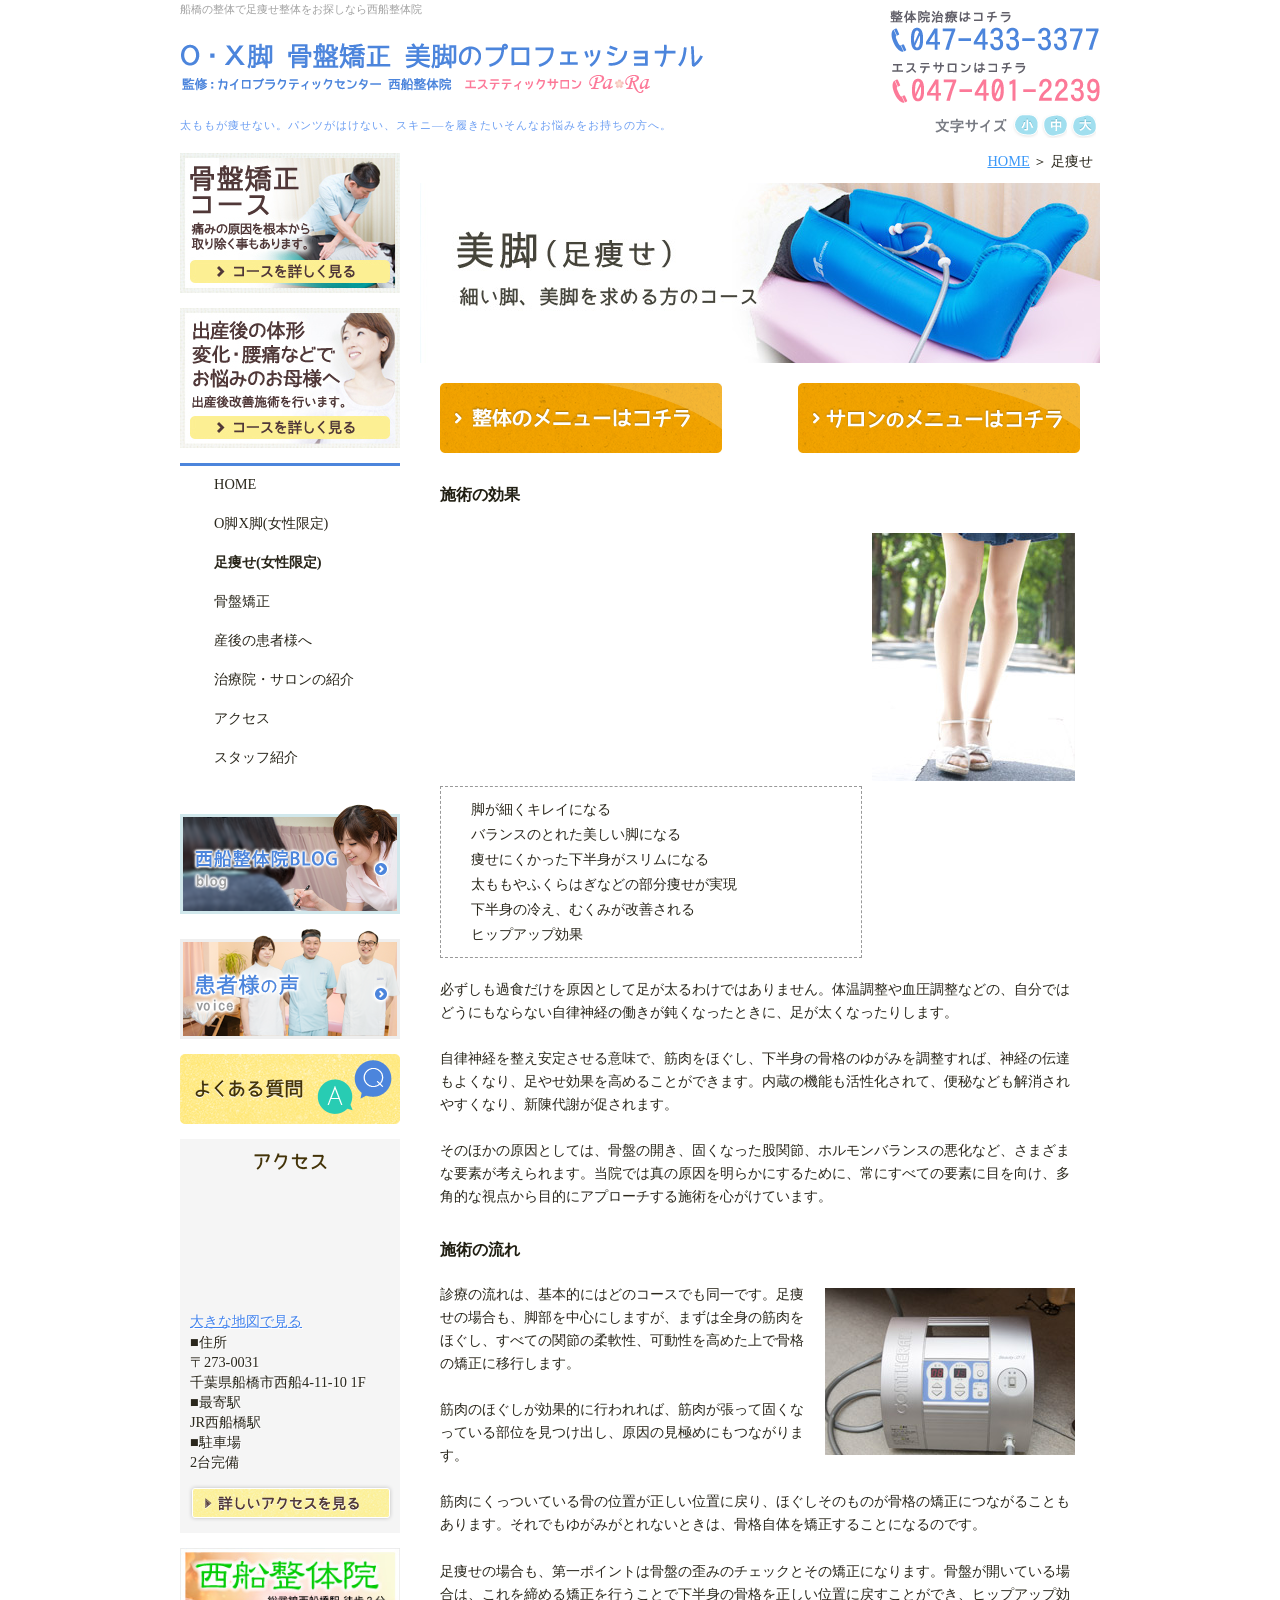
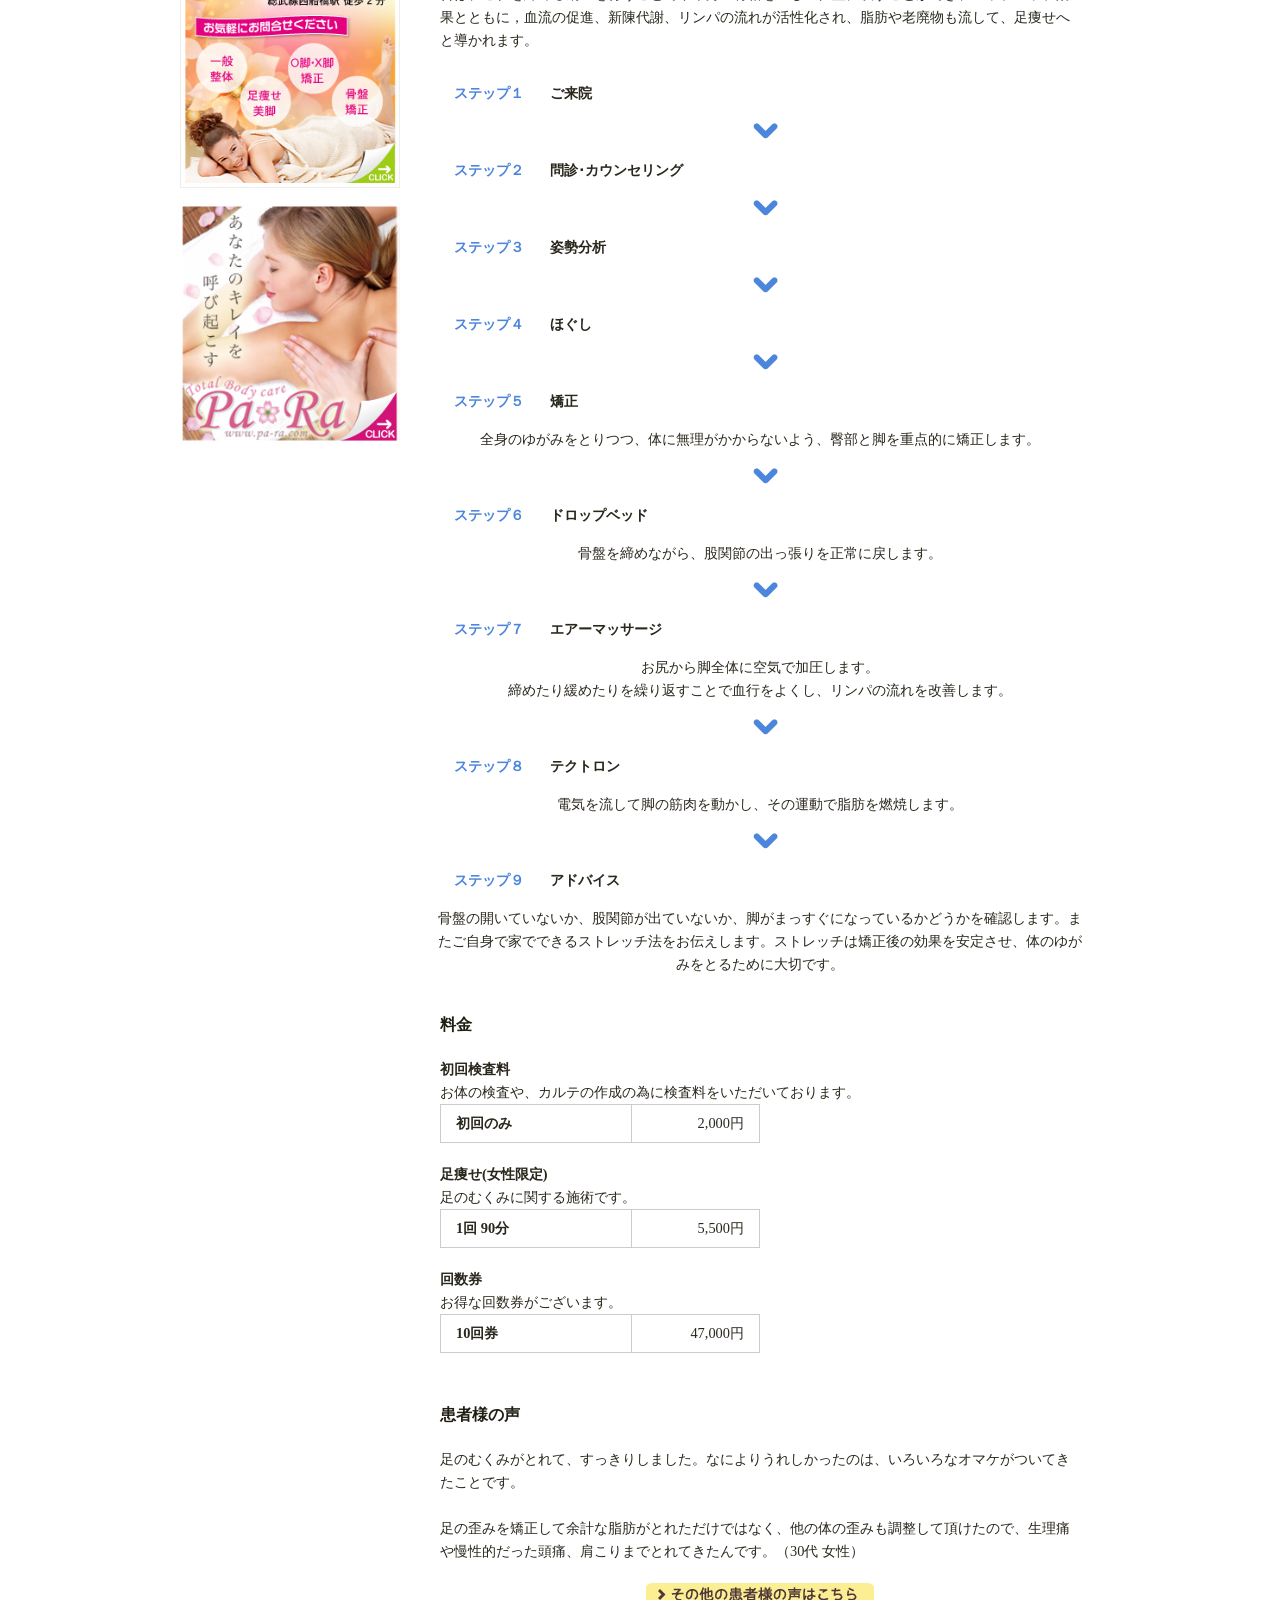
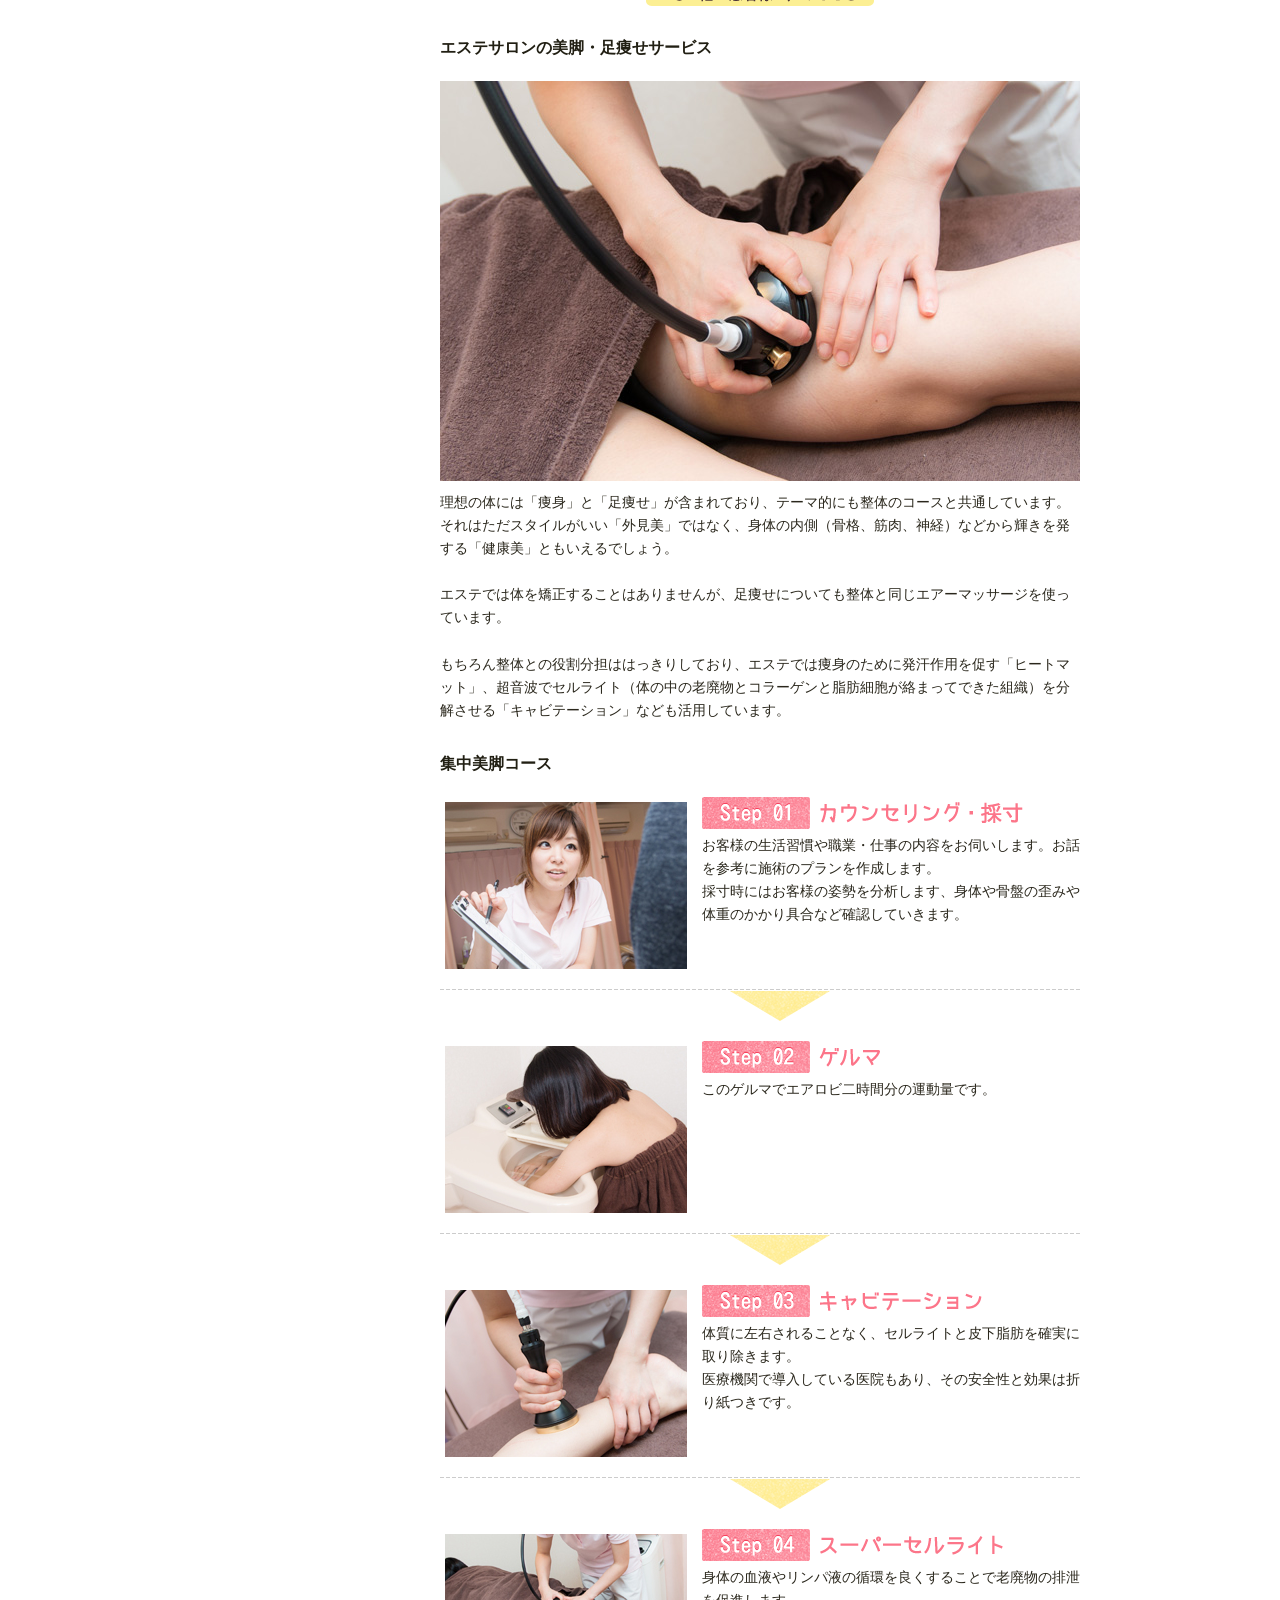
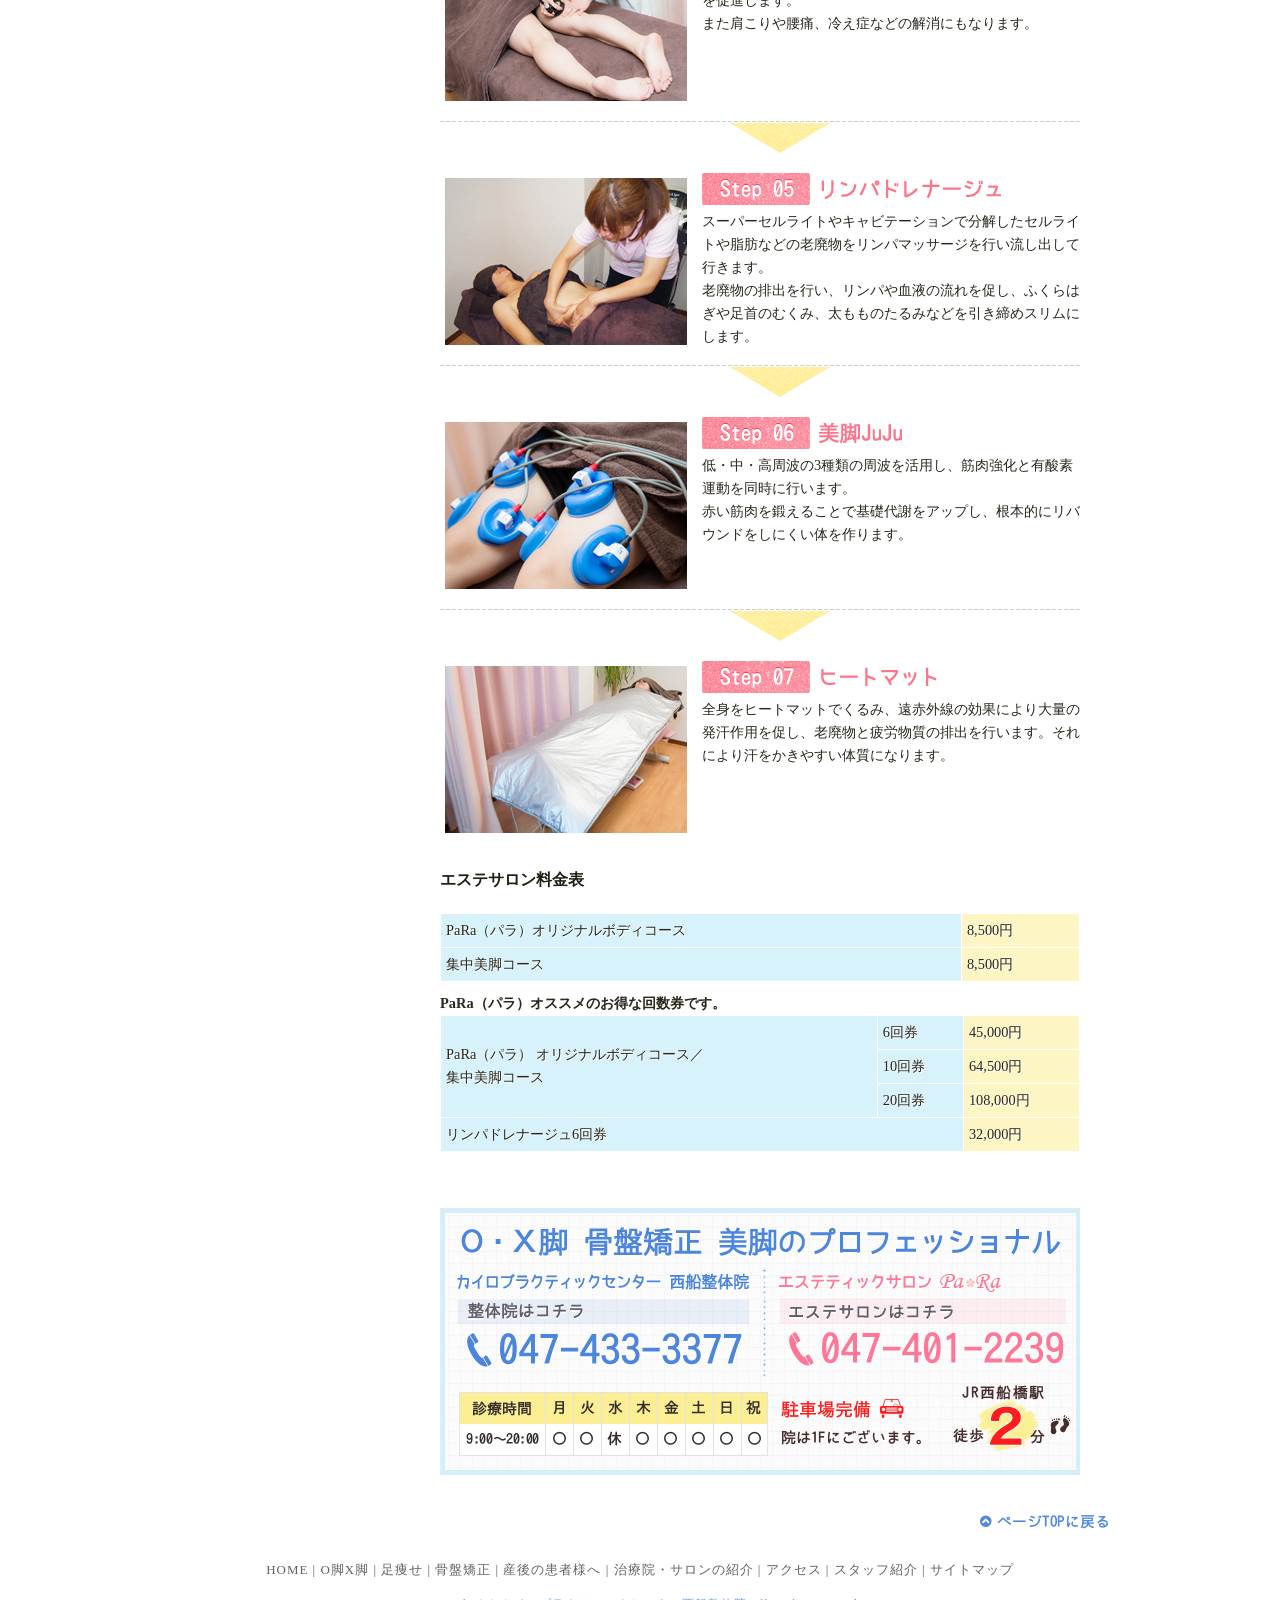
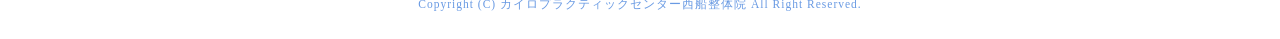
==== index.html @ d1b4aef0 "Save images and assets to GitHub" ====
<!DOCTYPE html
	PUBLIC "-//W3C//DTD XHTML 1.0 Transitional//EN" "http://www.w3.org/TR/xhtml1/DTD/xhtml1-transitional.dtd">
<html xmlns="http://www.w3.org/1999/xhtml" lang="ja" xml:lang="ja">

<head>
	<meta http-equiv="Content-Type" content="text/html; charset=UTF-8" />
	<title>整体でのダイエット！足が太い、ダイエットしても中々痩せない！そんなお客様は西船整体院</title>
	<meta name="description"
		content="船橋の整体で足痩せダイエットをお探しならカイロプラクティックセンター西船整体院。リピーター率90%の足痩せ効果を実感して下さい。治療院へはJR西船橋駅より徒歩3分。駐車場も完備しています。" />
	<meta name="keywords" content="整体,ダイエット,脚,痩せ,船橋,西船橋,整体,カイロ" />
	<meta name="Generator" content="JustSystems Homepage Builder Version 19.0.1.0 for Windows" />

	<meta http-equiv="Content-Script-Type" content="text/javascript" />
	<meta http-equiv="Content-Style-Type" content="text/css" />
	<meta http-equiv="Pragma" content="no-cache" />
	<meta http-equiv="Cache-Control" content="no-cache" />
	<meta http-equiv="Expires" content="Thu, 01 Dec 1994 16:00:00 GMT" />
	<link rel="stylesheet" href="css/import.css" type="text/css" />
	<link rel="stylesheet" type="text/css" href="css/printImport.css" media="print" />
	<link rel="stylesheet" type="text/css" href="css/jquery.lightbox-0.5.css" />
	<link rel="canonical" href="http://www.nishifuna-seitai.jp/ashiyase/" />
	<script type="text/javascript" src="js/smartRollover.js"></script>
	<script type="text/javascript" src="js/jquery-1.3.1.min.js"></script>
	<script type="text/javascript" src="js/menu.js"></script>

	<script type="text/javascript" src="js/contents.js"></script>




	<script type="text/javascript" src="js/jquery.cookie.js"></script>
	<script type="text/javascript" src="js/fontSizeChange.js"></script>




	<!--[if IE 6]>
	<script src="js/DD_belatedPNG_0.0.8a-min.js"></script>
	<script>
		DD_belatedPNG.fix('*');
	</script>
	<![endif]-->
	<script type="text/javascript" src="js/jquery.lightbox-0.5.min.js"></script>




	<link rel="alternate" type="application/atom+xml" title="Atom" href="atom.xml" />
	<link rel="alternate" type="application/rss+xml" title="RSS 2.0" href="index.xml" />
	<link rel="alternate" type="application/rss+xml" title="sitemap" href="sitemap.xml" />




	<link rel="alternate" type="application/atom+xml" title="" href="blog/atom.xml" />
	<link rel="alternate" type="application/rss+xml" title="" href="blog/index.xml" />
	<link rel="alternate" type="application/rss+xml" title="" href="blog/sitemap.xml" />


	<script>
		(function (i, s, o, g, r, a, m) {
			i['GoogleAnalyticsObject'] = r; i[r] = i[r] || function () {
				(i[r].q = i[r].q || []).push(arguments)
			}, i[r].l = 1 * new Date(); a = s.createElement(o),
				m = s.getElementsByTagName(o)[0]; a.async = 1; a.src = g; m.parentNode.insertBefore(a, m)
		})(window, document, 'script', 'https://www.google-analytics.com/analytics.js', 'ga');

		ga('create', 'UA-38345306-3', 'auto');
		ga('send', 'pageview');

	</script>

</head>


<body class="navType01 navTypeLeft underLayerPage">




	<div id="bodyBg">
		<div id="wrapper">


			<!-- START header -->
			<div id="header" class="clearfix">
				<!-- START headerInner -->
				<div id="headerInner" class="clearfix">

					<div class="clearfix">
						<h1>船橋の整体で足痩せ整体をお探しなら西船整体院</h1>
					</div>
					<!-- START headerLeft -->
					<div id="headerLeft">
						<div id="logo"><a href="http://www.nishifuna-seitai.jp" class="logo"><img
									src="images_mt/logo.png"
									alt="船橋市の西船橋駅近くにある整体院" /></a></div>
						<h2>太ももが痩せない。パンツがはけない、スキニ―を履きたいそんなお悩みをお持ちの方へ。</h2>
					</div>
					<!-- END headerLeft -->
					<!-- START headerRight -->
					<div id="headerRight">

						<div id="telNumberWrap" class="clearfix">
							<div id="telNumber"><img src="images_mt/tel.png"
									alt="047-433-3377" /></div>
						</div>

						<div id="headerRightUnder" class="clearfix">

							<div id="fontSizeChange" class="clearfix">
								<span><img src="style/00/images/fontsize.png" alt="文字サイズ" /></span>
								<a id="small" href="javascript:void(0);"><img
										src="style/00/images/fontsize_btn_s_mouseout.png" alt="小" /></a>
								<a id="middle" href="javascript:void(0);"><img
										src="style/00/images/fontsize_btn_m_mouseout.png" alt="中" /></a>
								<a id="large" href="javascript:void(0);"><img
										src="style/00/images/fontsize_btn_l_mouseout.png" alt="大" /></a>
							</div>


						</div>
					</div>
					<!-- END headerRight -->

				</div>
				<!-- END headerInner -->

				<div id="headerBottom"></div>

			</div>
			<!-- END header -->














			<div id="content" class="clearfix">

				<div id="main">
					<div id="mainInner">


						<div id="bread" class="clearfix">
							<div id="breadInner">
								<a href="http://www.nishifuna-seitai.jp/">HOME</a>&nbsp;＞&nbsp;足痩せ
							</div>
						</div>








						<div id="contentsBoxWrap">
							<div class="contentsBox sort">
								<div class="contentsBoxBody clearfix">



									<div class="contentLayoutArea clearfix">


										<div class="mb20">
											<h3><span><img
														src="images_mt/ashiyase_topimg.jpg"
														alt="足痩せ" title="" /></span></h3>
										</div>



										<div>
											<div class="w640">
												<p><span><a href="#kouka"><img class="fl"
																src="images_mt/pagebanner_01_off.gif"
																alt="整体のメニュー はコチラ" title="" /></a></span></p>
												<p><span><a href="#salon"><img class="fr"
																src="images_mt/pagebanner_02_off.gif"
																alt="サロンのメニューはコチラ" title="" /></a></span></p>
											</div>
											<div class="cb"> </div>
										</div>



										<div id="kouka">
											<h4 class="subtitle"><span>施術の効果</span></h4>

											<div class="w640">
												<span><img class="fr ml10 frm"
														src="images_mt/ashiyase_photo01.jpg"
														alt="施術の効果" title="" /></span>
												<div class="listwp" style="width:400px;">
													<ul class="list_style01">
														<li><span>脚が細くキレイになる<br /></span></li>
														<li><span>バランスのとれた美しい脚になる<br /></span></li>
														<li><span>痩せにくかった下半身がスリムになる<br /></span></li>
														<li><span>太ももやふくらはぎなどの部分痩せが実現<br /></span></li>
														<li><span>下半身の冷え、むくみが改善される<br /></span></li>
														<li><span>ヒップアップ効果</span></li>
													</ul>
												</div>

												<p class="mt20">
													<span>必ずしも過食だけを原因として足が太るわけではありません。体温調整や血圧調整などの、自分ではどうにもならない自律神経の働きが鈍くなったときに、足が太くなったりします。<br /><br />自律神経を整え安定させる意味で、筋肉をほぐし、下半身の骨格のゆがみを調整すれば、神経の伝達もよくなり、足やせ効果を高めることができます。内蔵の機能も活性化されて、便秘なども解消されやすくなり、新陳代謝が促されます。<br /><br />そのほかの原因としては、骨盤の開き、固くなった股関節、ホルモンバランスの悪化など、さまざまな要素が考えられます。当院では真の原因を明らかにするために、常にすべての要素に目を向け、多角的な視点から目的にアプローチする施術を心がけています。</span>
												</p>
											</div>

										</div>



										<div>
											<h4 class="subtitle"><span>施術の流れ</span></h4>

											<div class="w640">
												<span><img class="fr ml10 frm"
														src="images_mt/ashiyase_photo02.jpg"
														alt="施術の流れ" title="" /></span>
												<span>診療の流れは、基本的にはどのコースでも同一です。足痩せの場合も、脚部を中心にしますが、まずは全身の筋肉をほぐし、すべての関節の柔軟性、可動性を高めた上で骨格の矯正に移行します。<br /><br />筋肉のほぐしが効果的に行われれば、筋肉が張って固くなっている部位を見つけ出し、原因の見極めにもつながります。<br /><br />筋肉にくっついている骨の位置が正しい位置に戻り、ほぐしそのものが骨格の矯正につながることもあります。それでもゆがみがとれないときは、骨格自体を矯正することになるのです。<br /><br />足痩せの場合も、第一ポイントは骨盤の歪みのチェックとその矯正になります。骨盤が開いている場合は、これを締める矯正を行うことで下半身の骨格を正しい位置に戻すことができ、ヒップアップ効果とともに，血流の促進、新陳代謝、リンパの流れが活性化され、脂肪や老廃物も流して、足痩せへと導かれます。</span>
											</div>

											<div class="ml10 mb20">
												<div class="step_title">
													<p class="step"><span>ステップ１</span></p>
													<p class="text"><span>ご来院</span></p>
												</div>

												<p class="tac mt10 mb10"><span><img
															src="images_mt/step_arrow.gif"
															alt="" title="" /></span></p>

												<div class="step_title">
													<p class="step"><span>ステップ２</span></p>
													<p class="text"><span>問診･カウンセリング</span></p>
												</div>

												<p class="tac mt10 mb10"><span><img
															src="images_mt/step_arrow.gif"
															alt="" title="" /></span></p>

												<div class="step_title">
													<p class="step"><span>ステップ３</span></p>
													<p class="text"><span>姿勢分析</span></p>
												</div>

												<p class="tac mt10 mb10"><span><img
															src="images_mt/step_arrow.gif"
															alt="" title="" /></span></p>

												<div class="step_title">
													<p class="step"><span>ステップ４</span></p>
													<p class="text"><span>ほぐし</span></p>
												</div>

												<p class="tac mt10 mb10"><span><img
															src="images_mt/step_arrow.gif"
															alt="" title="" /></span></p>

												<div class="step_title">
													<p class="step"><span>ステップ５</span></p>
													<p class="text"><span>矯正</span></p>
												</div>
												<div class="step_text">
													<p><span>全身のゆがみをとりつつ、体に無理がかからないよう、臀部と脚を重点的に矯正します。</span></p>
												</div>

												<p class="tac mt10 mb10"><span><img
															src="images_mt/step_arrow.gif"
															alt="" title="" /></span></p>

												<div class="step_title">
													<p class="step"><span>ステップ６</span></p>
													<p class="text"><span>ドロップベッド</span></p>
												</div>
												<div class="step_text">
													<p><span>骨盤を締めながら、股関節の出っ張りを正常に戻します。</span></p>
												</div>

												<p class="tac mt10 mb10"><span><img
															src="images_mt/step_arrow.gif"
															alt="" title="" /></span></p>

												<div class="step_title">
													<p class="step"><span>ステップ７</span></p>
													<p class="text"><span>エアーマッサージ</span></p>
												</div>
												<div class="step_text">
													<p><span>お尻から脚全体に空気で加圧します。<br />締めたり緩めたりを繰り返すことで血行をよくし、リンパの流れを改善します。</span>
													</p>
												</div>

												<p class="tac mt10 mb10"><span><img
															src="images_mt/step_arrow.gif"
															alt="" title="" /></span></p>

												<div class="step_title">
													<p class="step"><span>ステップ８</span></p>
													<p class="text"><span>テクトロン</span></p>
												</div>
												<div class="step_text">
													<p><span>電気を流して脚の筋肉を動かし、その運動で脂肪を燃焼します。</span></p>
												</div>

												<p class="tac mt10 mb10"><span><img
															src="images_mt/step_arrow.gif"
															alt="" title="" /></span></p>

												<div class="step_title">
													<p class="step"><span>ステップ９</span></p>
													<p class="text"><span>アドバイス</span></p>
												</div>
												<div class="step_text">
													<p><span>骨盤の開いていないか、股関節が出ていないか、脚がまっすぐになっているかどうかを確認します。またご自身で家でできるストレッチ法をお伝えします。ストレッチは矯正後の効果を安定させ、体のゆがみをとるために大切です。</span>
													</p>
												</div>

											</div>
										</div>



										<div>
											<h4 class="subtitle"><span>料金</span></h4>

											<div class="w640">
												<span><strong>初回検査料</strong><br />お体の検査や、カルテの作成の為に検査料をいただいております。</span>
												<table class="type01 mb20" width="50%">
													<tr>
														<th width="60%"><span>初回のみ</span></th>
														<td align="right"><span>2,000円</span></td>
													</tr>
												</table>

												<span><strong>足痩せ(女性限定)</strong><br />足のむくみに関する施術です。</span>
												<table class="type01 mb20" width="50%">
													<tr>
														<th width="60%"><span>1回 90分</span></th>
														<td align="right"><span>5,500円</span></td>
													</tr>
												</table>

												<span><strong>回数券</strong><br />
													お得な回数券がございます。</span>
												<table class="type01 mb20" width="50%">
													<tr>
														<th width="60%"><span>10回券</span></th>
														<td align="right"><span>47,000円</span></td>
													</tr>
												</table>
											</div>

										</div>



										<div>
											<h4 class="subtitle"><span>患者様の声</span></h4>

											<div class="w640">
												<p class="mb20">
													<span>足のむくみがとれて、すっきりしました。なによりうれしかったのは、いろいろなオマケがついてきたことです。<br /><br />足の歪みを矯正して余計な脂肪がとれただけではなく、他の体の歪みも調整して頂けたので、生理痛や慢性的だった頭痛、肩こりまでとれてきたんです。（30代
														女性）</span>
												</p>
												<p class="tac"><span><a href="/nblog/?cat=3"><img
																src="images_mt/btn_voice_mouseout.gif"
																alt="他の患者様の感想を見る" title="" /></a></span></p>
											</div>

										</div>



										<div id="salon">
											<h4 class="subtitle"><span>エステサロンの美脚・足痩せサービス</span></h4>

											<div class="w640">
												<p class="tac"><span><img
															src="images_mt/ashiyase_photo0609.jpg"
															alt="エステサロンの美脚・足痩せサービス" title="" /></span></p>
												<p class="mt10">
													<span>理想の体には「痩身」と「足痩せ」が含まれており、テーマ的にも整体のコースと共通しています。<br />それはただスタイルがいい「外見美」ではなく、身体の内側（骨格、筋肉、神経）などから輝きを発する「健康美」ともいえるでしょう。<br /><br />エステでは体を矯正することはありませんが、足痩せについても整体と同じエアーマッサージを使っています。<br /><br />もちろん整体との役割分担ははっきりしており、エステでは痩身のために発汗作用を促す「ヒートマット」、超音波でセルライト（体の中の老廃物とコラーゲンと脂肪細胞が絡まってできた組織）を分解させる「キャビテーション」なども活用しています。</span>
												</p>
											</div>

										</div>



										<div>
											<h4 class="subtitle"><span>集中美脚コース</span></h4>
										</div>



										<div class="mb15 w640">
											<div class="clearfix mb15">
												<span><img class="imgLeft  frm"
														src="images_mt/ashi_img01.jpg"
														alt="カウンセリング・採寸" title="" /></span>
												<span><img src="images_mt/ashi_tx01.png"
														class="mb05" alt="Step 01 カウンセリング・採寸" title="" /></span>
												<p>お客様の生活習慣や職業・仕事の内容をお伺いします。お話を参考に施術のプランを作成します。<br />採寸時にはお客様の姿勢を分析します、身体や骨盤の歪みや体重のかかり具合など確認していきます。
												</p>
											</div>
											<span><img src="images_mt/arrow01.png" class="centering" alt=""
													title="" /></span>
										</div>



										<div class="mb15 w640">
											<div class="clearfix mb15">
												<span><img class="imgLeft  frm"
														src="images_mt/ashi_img02.jpg"
														alt="ゲルマ" title="" /></span>
												<span><img src="images_mt/ashi_tx02.png"
														class="mb05" alt="Step 02 ゲルマ" title="" /></span>
												<p>このゲルマでエアロビ二時間分の運動量です。</p>
											</div>
											<span><img src="images_mt/arrow01.png" class="centering" alt=""
													title="" /></span>
										</div>



										<div class="mb15 w640">
											<div class="clearfix mb15">
												<span><img class="imgLeft  frm"
														src="images_mt/ashi_img03.jpg"
														alt="キャビテーション" title="" /></span>
												<span><img src="images_mt/ashi_tx03.png"
														class="mb05" alt="Step 03 キャビテーション" title="" /></span>
												<p>体質に左右されることなく、セルライトと皮下脂肪を確実に取り除きます。<br />医療機関で導入している医院もあり、その安全性と効果は折り紙つきです。
												</p>
											</div>
											<span><img src="images_mt/arrow01.png" class="centering" alt=""
													title="" /></span>
										</div>



										<div class="mb15 w640">
											<div class="clearfix mb15">
												<span><img class="imgLeft  frm"
														src="images_mt/ashi_img04.jpg"
														alt="スーパーセルライト" title="" /></span>
												<span><img src="images_mt/ashi_tx04.png"
														class="mb05" alt="Step 04 スーパーセルライト" title="" /></span>
												<p>身体の血液やリンパ液の循環を良くすることで老廃物の排泄を促進します。<br />また肩こりや腰痛、冷え症などの解消にもなります。</p>
											</div>
											<span><img src="images_mt/arrow01.png" class="centering" alt=""
													title="" /></span>
										</div>



										<div class="mb15 w640">
											<div class="clearfix mb15">
												<span><img class="imgLeft  frm"
														src="images_mt/ashi_img05.jpg"
														alt="リンパドレナージュ" title="" /></span>
												<span><img src="images_mt/ashi_tx05.png"
														class="mb05" alt="Step 05 リンパドレナージュ" title="" /></span>
												<p>スーパーセルライトやキャビテーションで分解したセルライトや脂肪などの老廃物をリンパマッサージを行い流し出して行きます。<br />老廃物の排出を行い、リンパや血液の流れを促し、ふくらはぎや足首のむくみ、太もものたるみなどを引き締めスリムにします。
												</p>
											</div>
											<span><img src="images_mt/arrow01.png" class="centering" alt=""
													title="" /></span>
										</div>



										<div class="mb15 w640">
											<div class="clearfix mb15">
												<span><img class="imgLeft  frm"
														src="images_mt/ashi_img06.jpg"
														alt="美脚JuJu" title="" /></span>
												<span><img src="images_mt/ashi_tx06.png"
														class="mb05" alt="Step 06 美脚JuJu" title="" /></span>
												<p>低・中・高周波の3種類の周波を活用し、筋肉強化と有酸素運動を同時に行います。<br />赤い筋肉を鍛えることで基礎代謝をアップし、根本的にリバウンドをしにくい体を作ります。
												</p>
											</div>
											<span><img src="images_mt/arrow01.png" class="centering" alt=""
													title="" /></span>
										</div>



										<div class="mb30 w640">
											<div class="clearfix">
												<span><img class="imgLeft  frm"
														src="images_mt/ashi_img07.jpg"
														alt="" title="" /></span>
												<span><img src="images_mt/ashi_tx07.png"
														class="mb05" alt="Step 07 ヒートマット" title="" /></span>
												<p>全身をヒートマットでくるみ、遠赤外線の効果により大量の発汗作用を促し、老廃物と疲労物質の排出を行います。それにより汗をかきやすい体質になります。
												</p>
											</div>
										</div>



										<div class="mb30">
											<h4 class="subtitle"><span>エステサロン料金表</span></h4>

											<div class="w640">
												<div>
													<table cellpadding="0" cellspacing="1" class="table01 mb10"
														style="width: 640px;">
														<tbody>
															<tr>
																<th>PaRa（パラ）オリジナルボディコース</th>
																<td>8,500円</td>
															</tr>
															<tr>
																<th>集中美脚コース</th>
																<td>8,500円</td>
															</tr>
														</tbody>
													</table>
													<p><strong>PaRa（パラ）オススメのお得な回数券です。</strong></p>
													<table cellpadding="0" cellspacing="1" class="table01 mb10"
														style="width: 640px;">
														<tbody>
															<tr>
																<th rowspan="3">PaRa（パラ） オリジナルボディコース／<br />集中美脚コース</th>
																<th>6回券</th>
																<td>45,000円</td>
															</tr>
															<tr>
																<th>10回券</th>
																<td>64,500円</td>
															</tr>
															<tr>
																<th>20回券</th>
																<td>108,000円</td>
															</tr>
															<tr>
																<th colspan="2">リンパドレナージュ6回券</th>
																<td>32,000円</td>
															</tr>
														</tbody>
													</table>
												</div>
											</div>

										</div>


									</div>

								</div>
								<div class="contentsBoxFooter"><img width="1" height="1" alt=""
										src="images/spacer.gif" /></div>
							</div>
						</div>

						<div class="freeArea sort">
							<div class="contactall">
								<p><img src="style/00/images/contact_bg.png" alt="お問合わせはこちら" /></p>
							</div>
						</div>









					</div>
				</div>



				<div id="side">
					<div id="sideInner">
						<div class="banner sort"><a href="http://www.nishifuna-seitai.jp/kotsuban" title=""> <img
									src="images_mt/side_bn02_mouseout.jpg" width="220"
									alt="骨盤矯正" /></a></div>

						<div class="banner sort"><a href="http://www.nishifuna-seitai.jp/sango" title=""> <img
									src="images_mt/side_bn03_mouseout.jpg" width="220"
									alt="産後の患者様へ" /></a></div>

						<!-- Type1 -->
						<div class="sort" id="navigation">
							<div id="navigationInner">
								<ul class="clearfix" id="nav">


									<li class="parent">
										<a href="http://www.nishifuna-seitai.jp/"
											class="navigationBg"><span>HOME</span></a>
									</li>






									<li class="parent">
										<a href="http://www.nishifuna-seitai.jp/leg"
											class="navigationBg"><span>O脚X脚(女性限定)</span></a>
									</li>












									<li class="parent active">
										<a href="http://www.nishifuna-seitai.jp/ashiyase"
											class="navigationBg"><span>足痩せ(女性限定)</span></a>
									</li>















									<li class="parent">
										<a href="http://www.nishifuna-seitai.jp/kotsuban"
											class="navigationBg"><span>骨盤矯正</span></a>
									</li>












									<li class="parent">
										<a href="http://www.nishifuna-seitai.jp/sango"
											class="navigationBg"><span>産後の患者様へ</span></a>
									</li>












									<li class="parent">
										<a href="http://www.nishifuna-seitai.jp/introduction"
											class="navigationBg"><span>治療院・サロンの紹介</span></a>
									</li>












									<li class="parent">
										<a href="http://www.nishifuna-seitai.jp/access"
											class="navigationBg"><span>アクセス</span></a>
									</li>












									<li class="parent">
										<a href="http://www.nishifuna-seitai.jp/staff"
											class="navigationBg"><span>スタッフ紹介</span></a>
									</li>




								</ul>
							</div>
							<div id="navigationFooter"><img height="1" width="1" alt="" src="images/spacer.gif" />
							</div>
						</div>




						<div class="banner sort"><a href="http://www.nishifuna-seitai.jp/nblog/?cat=2" title=""> <img
									src="images_mt/blog_mouseout.png" width="220"
									alt="" /></a></div>

						<div class="banner sort"><a href="http://www.nishifuna-seitai.jp/nblog/?cat=3" title="患者様の声">
								<img src="images_mt/side_voice_mouseout.png" width="220"
									alt="患者様の声" /></a></div>

						<div class="banner sort"><a href="http://www.nishifuna-seitai.jp/nblog/?cat=4" title="よくある質問">
								<img src="images_mt/side_qa_mouseout.png" width="220"
									alt="よくある質問" /></a></div>

						<div id="access" class="sort">
							<div id="accessInner">
								<div id="accessTitle"><img src="style/00/images/access_title.png" alt="アクセス" /></div>

								<p><iframe width="200" height="130" frameborder="0" scrolling="no" marginheight="0"
										marginwidth="0"
										src="https://maps.google.co.jp/maps?f=q&amp;source=s_q&amp;hl=ja&amp;geocode=&amp;q=%E5%8D%83%E8%91%89%E7%9C%8C%E8%88%B9%E6%A9%8B%E5%B8%82%E8%A5%BF%E8%88%B94-11-10%E3%80%80%E3%82%AB%E3%82%A4%E3%83%AD%E3%83%97%E3%83%A9%E3%82%AF%E3%83%86%E3%82%A3%E3%83%83%E3%82%AF%E3%82%BB%E3%83%B3%E3%82%BF%E3%83%BC+%E8%A5%BF%E8%88%B9%E6%95%B4%E4%BD%93%E9%99%A2&amp;aq=&amp;sll=35.709244,139.960005&amp;sspn=0.006473,0.010697&amp;brcurrent=3,0x601880eb25e13a0f:0x1f63a2429971e8d8,0&amp;ie=UTF8&amp;hq=%E3%82%AB%E3%82%A4%E3%83%AD%E3%83%97%E3%83%A9%E3%82%AF%E3%83%86%E3%82%A3%E3%83%83%E3%82%AF%E3%82%BB%E3%83%B3%E3%82%BF%E3%83%BC+%E8%A5%BF%E8%88%B9%E6%95%B4%E4%BD%93%E9%99%A2&amp;hnear=%E5%8D%83%E8%91%89%E7%9C%8C%E8%88%B9%E6%A9%8B%E5%B8%82%E8%A5%BF%E8%88%B9%EF%BC%94%E4%B8%81%E7%9B%AE%EF%BC%91%EF%BC%91%E2%88%92%EF%BC%91%EF%BC%90&amp;t=m&amp;cid=12456569290984770531&amp;ll=35.709723,139.960413&amp;spn=0.00906,0.017166&amp;z=14&amp;iwloc=B&amp;output=embed"></iframe><br /><small><a
											href="https://maps.google.co.jp/maps?f=q&amp;source=embed&amp;hl=ja&amp;geocode=&amp;q=%E5%8D%83%E8%91%89%E7%9C%8C%E8%88%B9%E6%A9%8B%E5%B8%82%E8%A5%BF%E8%88%B94-11-10%E3%80%80%E3%82%AB%E3%82%A4%E3%83%AD%E3%83%97%E3%83%A9%E3%82%AF%E3%83%86%E3%82%A3%E3%83%83%E3%82%AF%E3%82%BB%E3%83%B3%E3%82%BF%E3%83%BC+%E8%A5%BF%E8%88%B9%E6%95%B4%E4%BD%93%E9%99%A2&amp;hnear=%E5%8D%83%E8%91%89%E7%9C%8C%E8%88%B9%E6%A9%8B%E5%B8%82%E8%A5%BF%E8%88%B9%EF%BC%94%E4%B8%81%E7%9B%AE%EF%BC%91%EF%BC%91%E2%88%92%EF%BC%91%EF%BC%90&amp;t=m&amp;cid=12456569290984770531&amp;ll=35.709723,139.960413&amp;spn=0.00906,0.017166&amp;z=14&amp;iwloc=A"
											style="text-align:left;padding:3px 0 10px;"
											target="_blank">大きな地図で見る</a></small><br />
									■住所<br />
									〒273-0031<br />
									千葉県船橋市西船4-11-10 1F<br />
									■最寄駅<br />
									JR西船橋駅<br />
									■駐車場<br />
									2台完備</p>
								<div class="side_tel_number"><img src="" width="200" alt="" /></div>
								<div id="accessBtn">
									<a id="detailAccessBtn" href="http://www.nishifuna-seitai.jp/access"><img
											src="style/00/images/btn_access_detail.png" alt="詳しくはこちら" /></a>
								</div>
							</div>
							<div id="accessBottom"></div>
						</div>

						<div class="banner sort"><a href="http://www.nishifuna-seitai.com/" title="西船整体院,カイロプラクティックセンター"
								target="_blank"> <img
									src="images_mt/seitai nishifuna.jpg" width="220"
									alt="西船整体院　カイロプラクティックセンター" /></a></div>

						<div class="banner sort"><a href="http://www.nishifuna-seitai.jp/para/" title="para,西船橋,エステ"
								target="_blank"> <img src="images_mt/nishifuna-para.jpg"
									width="220" alt="para 西船橋" /></a></div>


					</div>
					<!-- END sideInner -->
					<div id="sideFooter"><img width="1" height="1" alt="" src="images/spacer.gif" /></div>
				</div>

			</div>

			<div id="footer">
				<div id="pagetopWrap">
					<div class="pagetop">
						<p><a title="ページの先頭へ" href="#wrapper"><img alt="ページの先頭へ"
									src="style/00/images/pagetop.png" /></a></p>
					</div>
				</div>
				<div class="clearfix" id="footerInner">
					<div id="footerContent">
						<ul>
							<li><a href="http://www.nishifuna-seitai.jp/">HOME</a> |</li>

							<li><a href="http://www.nishifuna-seitai.jp/leg">O脚X脚</a> |</li>

							<li><a href="http://www.nishifuna-seitai.jp/ashiyase">足痩せ</a> |</li>

							<li><a href="http://www.nishifuna-seitai.jp/kotsuban">骨盤矯正</a> |</li>

							<li><a href="http://www.nishifuna-seitai.jp/sango">産後の患者様へ</a> |</li>

							<li><a href="http://www.nishifuna-seitai.jp/introduction">治療院・サロンの紹介</a> |</li>

							<li><a href="http://www.nishifuna-seitai.jp/access">アクセス</a> |</li>

							<li><a href="http://www.nishifuna-seitai.jp/staff">スタッフ紹介</a></li>

							<li> | <a href="http://www.nishifuna-seitai.jp/sitemap.html">サイトマップ</a></li>
						</ul>


						<address>Copyright (C) カイロプラクティックセンター西船整体院 All Right Reserved.</address>
					</div>
					<div id="footerBottom"><img width="1" height="1" alt="" src="images/spacer.gif" /></div>
				</div>
				<!-- END footerInner -->
			</div>

		</div>
	</div>


	<script>
		(function (i, s, o, g, r, a, m) {
			i['GoogleAnalyticsObject'] = r; i[r] = i[r] || function () {
				(i[r].q = i[r].q || []).push(arguments)
			}, i[r].l = 1 * new Date(); a = s.createElement(o),
				m = s.getElementsByTagName(o)[0]; a.async = 1; a.src = g; m.parentNode.insertBefore(a, m)
		})(window, document, 'script', '//www.google-analytics.com/analytics.js', 'ga');

		ga('create', 'UA-37094060-16', 'nishifuna-seitai.jp');
		ga('send', 'pageview');

	</script>

	<script type="text/javascript" src="https://www31.tracer.jp/VL/Trace?c=gs15318&amp;p=&amp;tp=1"></script>
	<script type="text/javascript" src="http://www.nishifuna-seitai.jp/_rpsv/script.js"></script>
</body>

</html>
---- css/import.css ----
@charset "utf-8";
/* 表示用CSSの指定 */
@import "/css/common.css";
@import "/css/menu.css";
@import "../style/00/00_base.css";
@import "../style/00/00.css";
@import "/css/content_o.css";
@import "/css/content_g.css";
---- css/printImport.css ----
@charset "utf-8";
/* 印刷用CSSの指定 */
@import "../style/00/00_print.css";
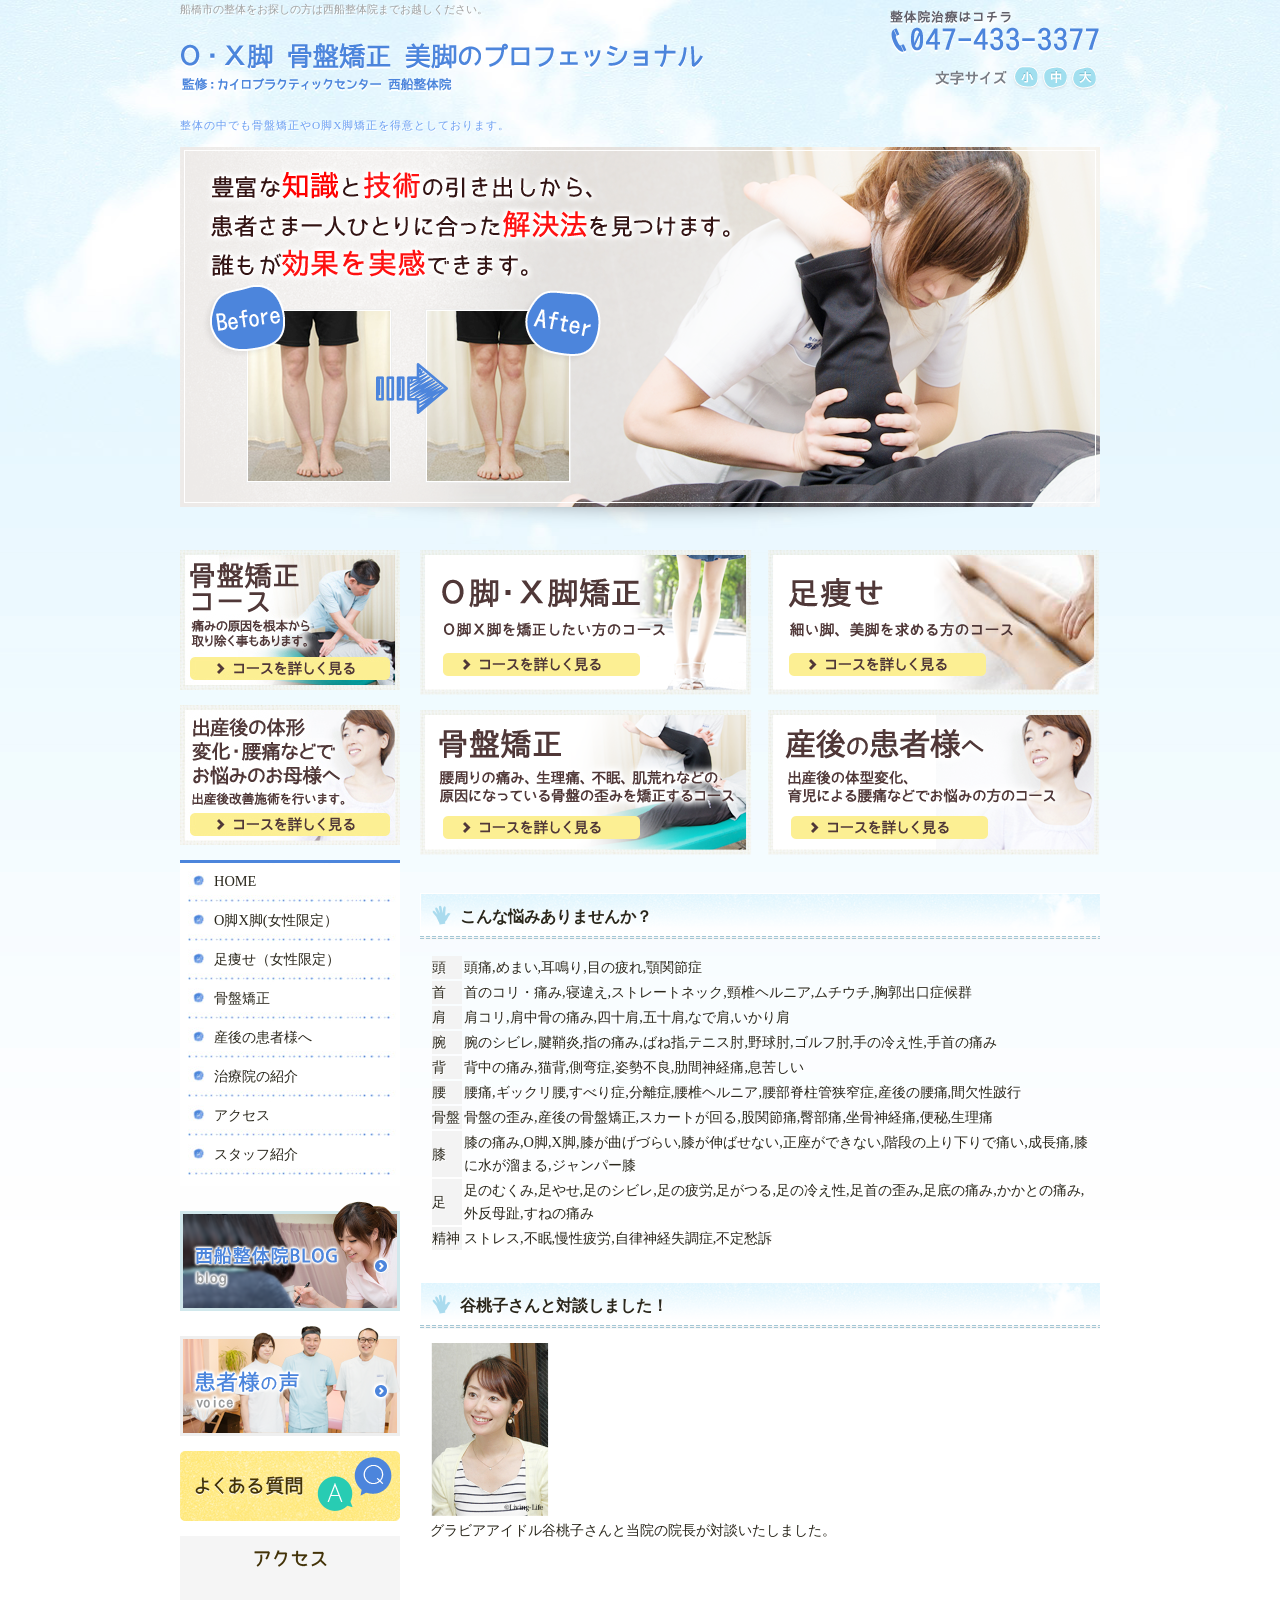
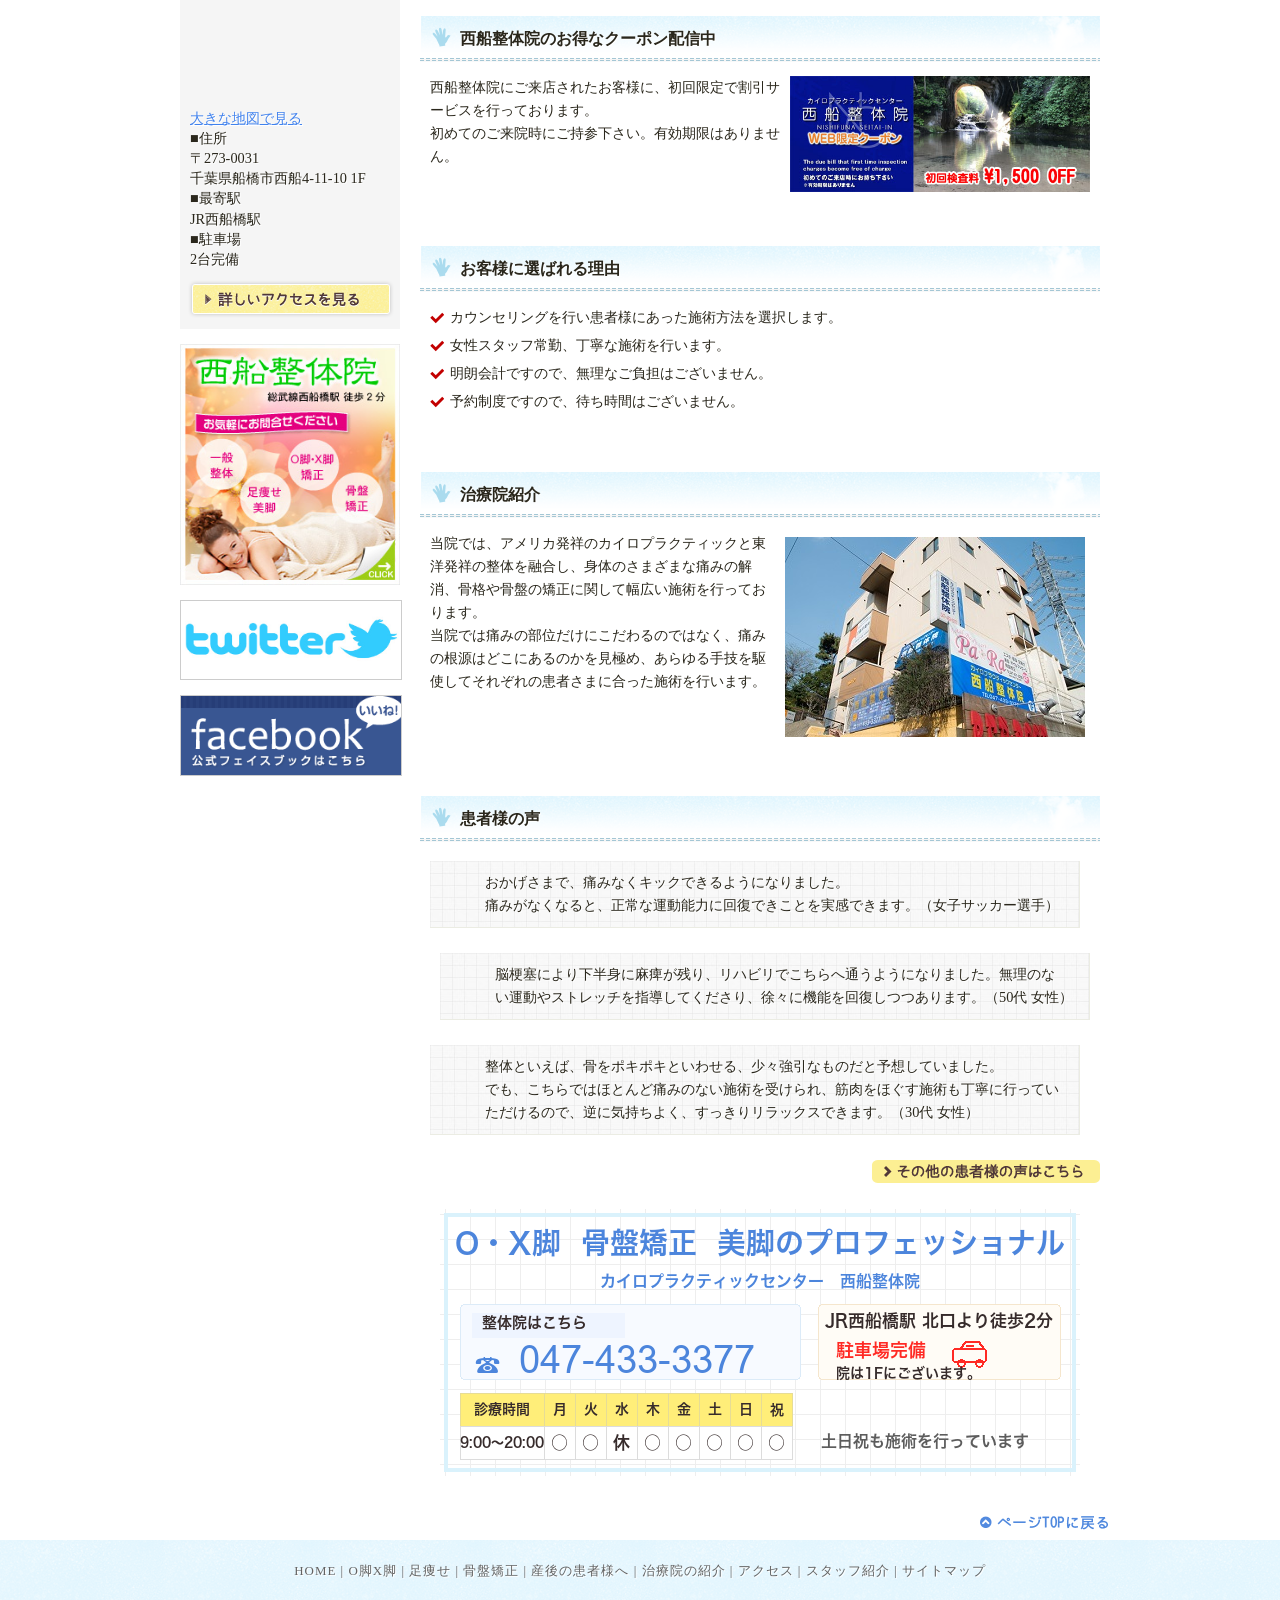
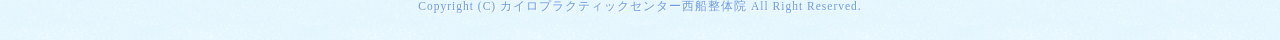
==== commit 8fee9ec1: "Remove esthetic salon content from site copy" ====
--- a/index.html
+++ b/index.html
@@ -1,844 +1,516 @@
-<!DOCTYPE html
-	PUBLIC "-//W3C//DTD XHTML 1.0 Transitional//EN" "http://www.w3.org/TR/xhtml1/DTD/xhtml1-transitional.dtd">
+<?xml version="1.0" encoding="UTF-8"?>
+<!DOCTYPE html PUBLIC "-//W3C//DTD XHTML 1.0 Transitional//EN" "http://www.w3.org/TR/xhtml1/DTD/xhtml1-transitional.dtd">
 <html xmlns="http://www.w3.org/1999/xhtml" lang="ja" xml:lang="ja">
 
 <head>
-	<meta http-equiv="Content-Type" content="text/html; charset=UTF-8" />
-	<title>整体でのダイエット！足が太い、ダイエットしても中々痩せない！そんなお客様は西船整体院</title>
-	<meta name="description"
-		content="船橋の整体で足痩せダイエットをお探しならカイロプラクティックセンター西船整体院。リピーター率90%の足痩せ効果を実感して下さい。治療院へはJR西船橋駅より徒歩3分。駐車場も完備しています。" />
-	<meta name="keywords" content="整体,ダイエット,脚,痩せ,船橋,西船橋,整体,カイロ" />
-	<meta name="Generator" content="JustSystems Homepage Builder Version 19.0.1.0 for Windows" />
-
-	<meta http-equiv="Content-Script-Type" content="text/javascript" />
-	<meta http-equiv="Content-Style-Type" content="text/css" />
-	<meta http-equiv="Pragma" content="no-cache" />
-	<meta http-equiv="Cache-Control" content="no-cache" />
-	<meta http-equiv="Expires" content="Thu, 01 Dec 1994 16:00:00 GMT" />
-	<link rel="stylesheet" href="css/import.css" type="text/css" />
-	<link rel="stylesheet" type="text/css" href="css/printImport.css" media="print" />
-	<link rel="stylesheet" type="text/css" href="css/jquery.lightbox-0.5.css" />
-	<link rel="canonical" href="http://www.nishifuna-seitai.jp/ashiyase/" />
-	<script type="text/javascript" src="js/smartRollover.js"></script>
-	<script type="text/javascript" src="js/jquery-1.3.1.min.js"></script>
-	<script type="text/javascript" src="js/menu.js"></script>
-
-	<script type="text/javascript" src="js/contents.js"></script>
-
-
-
-
-	<script type="text/javascript" src="js/jquery.cookie.js"></script>
-	<script type="text/javascript" src="js/fontSizeChange.js"></script>
-
-
-
-
-	<!--[if IE 6]>
+<meta http-equiv="Content-Type" content="text/html; charset=UTF-8" />
+<title>西船橋の整体院です。骨盤矯正やＯ脚矯正Ｘ脚矯正の改善なら西船整体院</title>
+<meta name="description" content="西船橋北口徒歩2分の人気の整体院。開業20年の実力。痛みの解消、骨盤矯正、Ｏ脚矯正Ｘ脚矯正で評判の西船整体院。" />
+<meta name="keywords" content="船橋市,整体,西船橋,骨盤矯正,O脚矯正,X脚矯正" />
+<meta name="Generator" content="JustSystems Homepage Builder Version 19.0.1.0 for Windows" />
+<meta http-equiv="Content-Script-Type" content="text/javascript" />
+<meta http-equiv="Content-Style-Type" content="text/css" />
+<meta http-equiv="Pragma" content="no-cache" />
+<meta http-equiv="Cache-Control" content="no-cache" />
+<meta http-equiv="Expires" content="Thu, 01 Dec 1994 16:00:00 GMT" />
+<link rel="stylesheet" href="css/import.css" type="text/css" />
+<link rel="stylesheet" type="text/css" href="css/printImport.css" media="print" />
+<link rel="stylesheet" type="text/css" href="css/jquery.lightbox-0.5.css" />
+<link rel="canonical" href="index.html" />
+<script type="text/javascript" src="js/smartRollover.js"></script>
+<script type="text/javascript" src="js/jquery-1.3.1.min.js"></script>
+<script type="text/javascript" src="js/menu.js"></script>
+
+<script type="text/javascript" src="js/contents.js"></script>
+
+
+
+
+<script type="text/javascript" src="js/jquery.cookie.js"></script>
+<script type="text/javascript" src="js/fontSizeChange.js"></script>
+
+
+
+
+<!--[if IE 6]>
 	<script src="js/DD_belatedPNG_0.0.8a-min.js"></script>
 	<script>
 		DD_belatedPNG.fix('*');
 	</script>
 	<![endif]-->
-	<script type="text/javascript" src="js/jquery.lightbox-0.5.min.js"></script>
-
-
-
-
-	<link rel="alternate" type="application/atom+xml" title="Atom" href="atom.xml" />
-	<link rel="alternate" type="application/rss+xml" title="RSS 2.0" href="index.xml" />
-	<link rel="alternate" type="application/rss+xml" title="sitemap" href="sitemap.xml" />
-
-
-
-
-	<link rel="alternate" type="application/atom+xml" title="" href="blog/atom.xml" />
-	<link rel="alternate" type="application/rss+xml" title="" href="blog/index.xml" />
-	<link rel="alternate" type="application/rss+xml" title="" href="blog/sitemap.xml" />
-
-
-	<script>
-		(function (i, s, o, g, r, a, m) {
-			i['GoogleAnalyticsObject'] = r; i[r] = i[r] || function () {
-				(i[r].q = i[r].q || []).push(arguments)
-			}, i[r].l = 1 * new Date(); a = s.createElement(o),
-				m = s.getElementsByTagName(o)[0]; a.async = 1; a.src = g; m.parentNode.insertBefore(a, m)
-		})(window, document, 'script', 'https://www.google-analytics.com/analytics.js', 'ga');
-
-		ga('create', 'UA-38345306-3', 'auto');
-		ga('send', 'pageview');
-
-	</script>
+<script type="text/javascript" src="js/jquery.lightbox-0.5.min.js"></script>
+
+
+
+
+<link rel="alternate" type="application/atom+xml" title="Atom" href="atom.xml" />
+<link rel="alternate" type="application/rss+xml" title="RSS 2.0" href="index.xml" />
+<link rel="alternate" type="application/rss+xml" title="sitemap" href="sitemap.xml" />
+
+
+
+
+<link rel="alternate" type="application/atom+xml" title="" href="blog/atom.xml" />
+<link rel="alternate" type="application/rss+xml" title="" href="blog/index.xml" />
+<link rel="alternate" type="application/rss+xml" title="" href="blog/sitemap.xml" />
+
 
 </head>
 
 
-<body class="navType01 navTypeLeft underLayerPage">
-
-
-
-
-	<div id="bodyBg">
-		<div id="wrapper">
-
-
-			<!-- START header -->
-			<div id="header" class="clearfix">
-				<!-- START headerInner -->
-				<div id="headerInner" class="clearfix">
-
-					<div class="clearfix">
-						<h1>船橋の整体で足痩せ整体をお探しなら西船整体院</h1>
+<body class="navType01 navTypeLeft">
+
+
+
+
+<div id="bodyBg">
+    <div id="wrapper">
+
+
+<!-- START header -->
+<div id="header" class="clearfix">
+	<!-- START headerInner -->
+	<div id="headerInner" class="clearfix">
+
+		<div class="clearfix"><h1>船橋市の整体をお探しの方は西船整体院までお越しください。</h1></div>
+		<!-- START headerLeft -->
+		<div id="headerLeft">
+			<div id="logo"><a href="#" class="logo"><img src="images_mt/logo.png" alt="船橋市の西船橋駅近くにある整体院" /></a></div>
+			<h2>整体の中でも骨盤矯正やO脚X脚矯正を得意としております。</h2>
+		</div>
+		<!-- END headerLeft -->
+		<!-- START headerRight -->
+		<div id="headerRight">
+
+			<div id="telNumberWrap" class="clearfix">
+				<div id="telNumber"><img src="images_mt/tel.png" alt="047-433-3377" /></div>
+			</div>
+
+			<div id="headerRightUnder" class="clearfix">
+
+				<div id="fontSizeChange" class="clearfix">
+					<span><img src="style/00/images/fontsize.png" alt="文字サイズ" /></span>
+					<a id="small" href="javascript:void(0);"><img src="style/00/images/fontsize_btn_s_mouseout.png" alt="小" /></a>
+					<a id="middle" href="javascript:void(0);"><img src="style/00/images/fontsize_btn_m_mouseout.png" alt="中" /></a>
+					<a id="large" href="javascript:void(0);"><img src="style/00/images/fontsize_btn_l_mouseout.png" alt="大" /></a>
+				</div>
+
+
+			</div>
+		</div>
+		<!-- END headerRight -->
+
+	</div>
+	<!-- END headerInner -->
+
+	<div id="headerBottom"></div>
+
+</div>
+<!-- END header -->
+
+
+
+
+<div id="mainImageWrap">
+      <div id="mainImage" style="background-image: url(/assets_c/2013/06/main_img02-thumb-920xauto-673212.png); height: 383px;">
+
+	</div>
+    </div>
+
+
+
+
+
+
+
+
+
+        <div id="content" class="clearfix">
+
+            <div id="main">
+	<div id="mainInner">
+
+
+
+
+
+
+
+		<div id="contentsBoxWrap">
+			<div class="contentsBox sort">
+				<div class="contentsBoxBody clearfix">
+
+
+
+					<div class="contentLayoutArea clearfix">
+
+
+					<div>
+<span><a href="leg.html"><img class="fl mb15" src="images_mt/top_btn01_mouseout.png" alt="Ｏ脚･Ｘ脚矯正" title="" /></a></span><span><a href="ashiyase.html"><img class="fr mb15" src="images_mt/top_btn02_mouseout.png" alt="足痩せ" title="" /></a></span>
+<span><a href="kotsuban.html"><img class="fl" src="images_mt/top_btn03_mouseout.png" alt="骨盤矯正" title="" /></a></span><span><a href="sango.html"><img class="fr mb15" src="images_mt/top_btn04_mouseout.png" alt="産後の患者さまへ" title="" /></a></span>
+<div class="cb"> </div>
+</div>
+
+
+
+
+					<div class="mb30 clearfix">
+<h3 class="title"><span>こんな悩みありませんか？</span></h3>
+<div class="ml10 mr10 clearfix">
+<table class="table_line">
+ <tr>
+      <td class="table_line" bgcolor="#f3f3f3" width="30">頭</td>
+      <td class="table_line">頭痛,めまい,耳鳴り,目の疲れ,顎関節症</td>
+ </tr><tr>
+      <td class="table_line" bgcolor="#f3f3f3">首</td>
+      <td class="table_line">首のコリ・痛み,寝違え,ストレートネック,頸椎ヘルニア,ムチウチ,胸郭出口症候群</td>
+    </tr><tr>
+      <td class="table_line" bgcolor="#f3f3f3">肩</td>
+      <td class="table_line">肩コリ,肩中骨の痛み,四十肩,五十肩,なで肩,いかり肩</td>
+    </tr><tr>
+      <td class="table_line" bgcolor="#f3f3f3">腕</td>
+      <td class="table_line">腕のシビレ,腱鞘炎,指の痛み,ばね指,テニス肘,野球肘,ゴルフ肘,手の冷え性,手首の痛み</td>
+    </tr><tr>
+      <td class="table_line" bgcolor="#f3f3f3">背</td>
+      <td class="table_line">背中の痛み,猫背,側弯症,姿勢不良,肋間神経痛,息苦しい</td>
+    </tr><tr>
+      <td class="table_line" bgcolor="#f3f3f3">腰</td>
+      <td class="table_line">腰痛,ギックリ腰,すべり症,分離症,腰椎ヘルニア,腰部脊柱管狭窄症,産後の腰痛,間欠性跛行</td>
+    </tr><tr>
+      <td class="table_line" bgcolor="#f3f3f3">骨盤</td>
+      <td class="table_line">骨盤の歪み,産後の骨盤矯正,スカートが回る,股関節痛,臀部痛,坐骨神経痛,便秘,生理痛</td>
+    </tr><tr>
+      <td class="table_line" bgcolor="#f3f3f3">膝</td>
+      <td class="table_line">膝の痛み,O脚,X脚,膝が曲げづらい,膝が伸ばせない,正座ができない,階段の上り下りで痛い,成長痛,膝に水が溜まる,ジャンパー膝</td>
+    </tr><tr>
+      <td class="table_line" bgcolor="#f3f3f3">足</td>
+      <td class="table_line">足のむくみ,足やせ,足のシビレ,足の疲労,足がつる,足の冷え性,足首の歪み,足底の痛み,かかとの痛み,外反母趾,すねの痛み</td>
+    </tr><tr>
+      <td class="table_line" bgcolor="#f3f3f3">精神</td>
+      <td class="table_line">ストレス,不眠,慢性疲労,自律神経失調症,不定愁訴</td>
+    </tr></table>
+
+
+</div>
+</div>
+<div class="mt30 mb30">
+<h3 class="title"><span>谷桃子さんと対談しました！</span></h3>
+
+<div class="ml10 mr10">
+<span><img src="images/living2.png" alt="谷桃子さん来院しました" height="176"> </span>
+<p class="mb20"><span>グラビアアイドル谷桃子さんと当院の院長が対談いたしました。<br />
+                      </span></p>
+<div class="cb"> </div>
+</div>
+
+</div>
+
+
+
+					<div class="mt30 mb30">
+<h3 class="title"><span>西船整体院のお得なクーポン配信中</span></h3>
+
+<div class="ml10 mr10">
+<span><a href="http://www.nishifuna-seitai.com/coupon/" target="_blank"><img src="images_mt/nishifunabanner.jpg" alt="西船整体院　割引　クーポン" width="300" class="fr ml10" title="西船整体院　割引　クーポン" /></a></span>
+<p class="mb20"><span>西船整体院にご来店されたお客様に、初回限定で割引サービスを行っております。<br />初めてのご来院時にご持参下さい。有効期限はありません。</span></p>
+<div class="cb"> </div>
+</div>
+
+</div>
+
+
+
+					
+
+
+
+
+					<div class="mb30">
+<h3 class="title"><span>お客様に選ばれる理由</span></h3>
+<div class="ml10 mr10">
+<ul class="ul04">
+<li>カウンセリングを行い患者様にあった施術方法を選択します。</li>
+<li>女性スタッフ常勤、丁寧な施術を行います。</li>
+<li>明朗会計ですので、無理なご負担はございません。</li>
+<li>予約制度ですので、待ち時間はございません。</li>
+</ul>
+<div class="cb"> </div>
+</div>
+</div>
+
+
+
+					<div class="mb30">
+<h3 class="title"><span>治療院紹介</span></h3>
+<div class="ml10 mr10">
+<span><img class="fr ml10 frm" src="images_mt/nishifuna-seitai_209.JPG" alt="治療院紹介" title="治療院紹介" /></span>
+<p style="width:445px;"><span>当院では、アメリカ発祥のカイロプラクティックと東洋発祥の整体を融合し、身体のさまざまな痛みの解消、骨格や骨盤の矯正に関して幅広い施術を行っております。<br />当院では痛みの部位だけにこだわるのではなく、痛みの根源はどこにあるのかを見極め、あらゆる手技を駆使してそれぞれの患者さまに合った施術を行います。</span></p>
+<div class="cb"> </div>
+</div>
+</div>
+
+
+
+
+
+					<div>
+<h3 class="title"><span>患者様の声</span></h3>
+</div>
+
+
+
+					<div>
+
+<div class="voice_memo" style="margin:5px 20px 25px 10px;">
+<p><span>おかげさまで、痛みなくキックできるようになりました。<br />痛みがなくなると、正常な運動能力に回復できことを実感できます。（女子サッカー選手）</span></p>
+</div>
+
+<div class="voice_memo" style="margin:5px 10px 25px 20px;">
+<p><span>脳梗塞により下半身に麻痺が残り、リハビリでこちらへ通うようになりました。無理のな<br />い運動やストレッチを指導してくださり、徐々に機能を回復しつつあります。（50代 女性）</span></p>
+</div>
+
+<div class="voice_memo" style="margin:5px 20px 25px 10px;">
+<p><span>整体といえば、骨をポキポキといわせる、少々強引なものだと予想していました。<br />でも、こちらではほとんど痛みのない施術を受けられ、筋肉をほぐす施術も丁寧に行っていただけるので、逆に気持ちよく、すっきりリラックスできます。（30代 女性）</span></p>
+</div>
+
+</div>
+
+
+
+					<div class="mt10">
+<p class="tar"><span><a href="blog/voice/"><img class="mb10" src="images_mt/btn_voice_mouseout.gif" alt="その他の患者さまの声はこちら" title="" /></a></span></p>
+</div>
+
+
 					</div>
-					<!-- START headerLeft -->
-					<div id="headerLeft">
-						<div id="logo"><a href="http://www.nishifuna-seitai.jp" class="logo"><img
-									src="images_mt/logo.png"
-									alt="船橋市の西船橋駅近くにある整体院" /></a></div>
-						<h2>太ももが痩せない。パンツがはけない、スキニ―を履きたいそんなお悩みをお持ちの方へ。</h2>
-					</div>
-					<!-- END headerLeft -->
-					<!-- START headerRight -->
-					<div id="headerRight">
-
-						<div id="telNumberWrap" class="clearfix">
-							<div id="telNumber"><img src="images_mt/tel.png"
-									alt="047-433-3377" /></div>
-						</div>
-
-						<div id="headerRightUnder" class="clearfix">
-
-							<div id="fontSizeChange" class="clearfix">
-								<span><img src="style/00/images/fontsize.png" alt="文字サイズ" /></span>
-								<a id="small" href="javascript:void(0);"><img
-										src="style/00/images/fontsize_btn_s_mouseout.png" alt="小" /></a>
-								<a id="middle" href="javascript:void(0);"><img
-										src="style/00/images/fontsize_btn_m_mouseout.png" alt="中" /></a>
-								<a id="large" href="javascript:void(0);"><img
-										src="style/00/images/fontsize_btn_l_mouseout.png" alt="大" /></a>
-							</div>
-
-
-						</div>
-					</div>
-					<!-- END headerRight -->
 
 				</div>
-				<!-- END headerInner -->
-
-				<div id="headerBottom"></div>
-
+				<div class="contentsBoxFooter"><img width="1" height="1" alt="" src="images/spacer.gif" /></div>
 			</div>
-			<!-- END header -->
-
-
-
-
-
-
-
-
-
-
-
-
-
-
-			<div id="content" class="clearfix">
-
-				<div id="main">
-					<div id="mainInner">
-
-
-						<div id="bread" class="clearfix">
-							<div id="breadInner">
-								<a href="http://www.nishifuna-seitai.jp/">HOME</a>&nbsp;＞&nbsp;足痩せ
-							</div>
-						</div>
-
-
-
-
-
-
-
-
-						<div id="contentsBoxWrap">
-							<div class="contentsBox sort">
-								<div class="contentsBoxBody clearfix">
-
-
-
-									<div class="contentLayoutArea clearfix">
-
-
-										<div class="mb20">
-											<h3><span><img
-														src="images_mt/ashiyase_topimg.jpg"
-														alt="足痩せ" title="" /></span></h3>
-										</div>
-
-
-
-										<div>
-											<div class="w640">
-												<p><span><a href="#kouka"><img class="fl"
-																src="images_mt/pagebanner_01_off.gif"
-																alt="整体のメニュー はコチラ" title="" /></a></span></p>
-												<p><span><a href="#salon"><img class="fr"
-																src="images_mt/pagebanner_02_off.gif"
-																alt="サロンのメニューはコチラ" title="" /></a></span></p>
-											</div>
-											<div class="cb"> </div>
-										</div>
-
-
-
-										<div id="kouka">
-											<h4 class="subtitle"><span>施術の効果</span></h4>
-
-											<div class="w640">
-												<span><img class="fr ml10 frm"
-														src="images_mt/ashiyase_photo01.jpg"
-														alt="施術の効果" title="" /></span>
-												<div class="listwp" style="width:400px;">
-													<ul class="list_style01">
-														<li><span>脚が細くキレイになる<br /></span></li>
-														<li><span>バランスのとれた美しい脚になる<br /></span></li>
-														<li><span>痩せにくかった下半身がスリムになる<br /></span></li>
-														<li><span>太ももやふくらはぎなどの部分痩せが実現<br /></span></li>
-														<li><span>下半身の冷え、むくみが改善される<br /></span></li>
-														<li><span>ヒップアップ効果</span></li>
-													</ul>
-												</div>
-
-												<p class="mt20">
-													<span>必ずしも過食だけを原因として足が太るわけではありません。体温調整や血圧調整などの、自分ではどうにもならない自律神経の働きが鈍くなったときに、足が太くなったりします。<br /><br />自律神経を整え安定させる意味で、筋肉をほぐし、下半身の骨格のゆがみを調整すれば、神経の伝達もよくなり、足やせ効果を高めることができます。内蔵の機能も活性化されて、便秘なども解消されやすくなり、新陳代謝が促されます。<br /><br />そのほかの原因としては、骨盤の開き、固くなった股関節、ホルモンバランスの悪化など、さまざまな要素が考えられます。当院では真の原因を明らかにするために、常にすべての要素に目を向け、多角的な視点から目的にアプローチする施術を心がけています。</span>
-												</p>
-											</div>
-
-										</div>
-
-
-
-										<div>
-											<h4 class="subtitle"><span>施術の流れ</span></h4>
-
-											<div class="w640">
-												<span><img class="fr ml10 frm"
-														src="images_mt/ashiyase_photo02.jpg"
-														alt="施術の流れ" title="" /></span>
-												<span>診療の流れは、基本的にはどのコースでも同一です。足痩せの場合も、脚部を中心にしますが、まずは全身の筋肉をほぐし、すべての関節の柔軟性、可動性を高めた上で骨格の矯正に移行します。<br /><br />筋肉のほぐしが効果的に行われれば、筋肉が張って固くなっている部位を見つけ出し、原因の見極めにもつながります。<br /><br />筋肉にくっついている骨の位置が正しい位置に戻り、ほぐしそのものが骨格の矯正につながることもあります。それでもゆがみがとれないときは、骨格自体を矯正することになるのです。<br /><br />足痩せの場合も、第一ポイントは骨盤の歪みのチェックとその矯正になります。骨盤が開いている場合は、これを締める矯正を行うことで下半身の骨格を正しい位置に戻すことができ、ヒップアップ効果とともに，血流の促進、新陳代謝、リンパの流れが活性化され、脂肪や老廃物も流して、足痩せへと導かれます。</span>
-											</div>
-
-											<div class="ml10 mb20">
-												<div class="step_title">
-													<p class="step"><span>ステップ１</span></p>
-													<p class="text"><span>ご来院</span></p>
-												</div>
-
-												<p class="tac mt10 mb10"><span><img
-															src="images_mt/step_arrow.gif"
-															alt="" title="" /></span></p>
-
-												<div class="step_title">
-													<p class="step"><span>ステップ２</span></p>
-													<p class="text"><span>問診･カウンセリング</span></p>
-												</div>
-
-												<p class="tac mt10 mb10"><span><img
-															src="images_mt/step_arrow.gif"
-															alt="" title="" /></span></p>
-
-												<div class="step_title">
-													<p class="step"><span>ステップ３</span></p>
-													<p class="text"><span>姿勢分析</span></p>
-												</div>
-
-												<p class="tac mt10 mb10"><span><img
-															src="images_mt/step_arrow.gif"
-															alt="" title="" /></span></p>
-
-												<div class="step_title">
-													<p class="step"><span>ステップ４</span></p>
-													<p class="text"><span>ほぐし</span></p>
-												</div>
-
-												<p class="tac mt10 mb10"><span><img
-															src="images_mt/step_arrow.gif"
-															alt="" title="" /></span></p>
-
-												<div class="step_title">
-													<p class="step"><span>ステップ５</span></p>
-													<p class="text"><span>矯正</span></p>
-												</div>
-												<div class="step_text">
-													<p><span>全身のゆがみをとりつつ、体に無理がかからないよう、臀部と脚を重点的に矯正します。</span></p>
-												</div>
-
-												<p class="tac mt10 mb10"><span><img
-															src="images_mt/step_arrow.gif"
-															alt="" title="" /></span></p>
-
-												<div class="step_title">
-													<p class="step"><span>ステップ６</span></p>
-													<p class="text"><span>ドロップベッド</span></p>
-												</div>
-												<div class="step_text">
-													<p><span>骨盤を締めながら、股関節の出っ張りを正常に戻します。</span></p>
-												</div>
-
-												<p class="tac mt10 mb10"><span><img
-															src="images_mt/step_arrow.gif"
-															alt="" title="" /></span></p>
-
-												<div class="step_title">
-													<p class="step"><span>ステップ７</span></p>
-													<p class="text"><span>エアーマッサージ</span></p>
-												</div>
-												<div class="step_text">
-													<p><span>お尻から脚全体に空気で加圧します。<br />締めたり緩めたりを繰り返すことで血行をよくし、リンパの流れを改善します。</span>
-													</p>
-												</div>
-
-												<p class="tac mt10 mb10"><span><img
-															src="images_mt/step_arrow.gif"
-															alt="" title="" /></span></p>
-
-												<div class="step_title">
-													<p class="step"><span>ステップ８</span></p>
-													<p class="text"><span>テクトロン</span></p>
-												</div>
-												<div class="step_text">
-													<p><span>電気を流して脚の筋肉を動かし、その運動で脂肪を燃焼します。</span></p>
-												</div>
-
-												<p class="tac mt10 mb10"><span><img
-															src="images_mt/step_arrow.gif"
-															alt="" title="" /></span></p>
-
-												<div class="step_title">
-													<p class="step"><span>ステップ９</span></p>
-													<p class="text"><span>アドバイス</span></p>
-												</div>
-												<div class="step_text">
-													<p><span>骨盤の開いていないか、股関節が出ていないか、脚がまっすぐになっているかどうかを確認します。またご自身で家でできるストレッチ法をお伝えします。ストレッチは矯正後の効果を安定させ、体のゆがみをとるために大切です。</span>
-													</p>
-												</div>
-
-											</div>
-										</div>
-
-
-
-										<div>
-											<h4 class="subtitle"><span>料金</span></h4>
-
-											<div class="w640">
-												<span><strong>初回検査料</strong><br />お体の検査や、カルテの作成の為に検査料をいただいております。</span>
-												<table class="type01 mb20" width="50%">
-													<tr>
-														<th width="60%"><span>初回のみ</span></th>
-														<td align="right"><span>2,000円</span></td>
-													</tr>
-												</table>
-
-												<span><strong>足痩せ(女性限定)</strong><br />足のむくみに関する施術です。</span>
-												<table class="type01 mb20" width="50%">
-													<tr>
-														<th width="60%"><span>1回 90分</span></th>
-														<td align="right"><span>5,500円</span></td>
-													</tr>
-												</table>
-
-												<span><strong>回数券</strong><br />
-													お得な回数券がございます。</span>
-												<table class="type01 mb20" width="50%">
-													<tr>
-														<th width="60%"><span>10回券</span></th>
-														<td align="right"><span>47,000円</span></td>
-													</tr>
-												</table>
-											</div>
-
-										</div>
-
-
-
-										<div>
-											<h4 class="subtitle"><span>患者様の声</span></h4>
-
-											<div class="w640">
-												<p class="mb20">
-													<span>足のむくみがとれて、すっきりしました。なによりうれしかったのは、いろいろなオマケがついてきたことです。<br /><br />足の歪みを矯正して余計な脂肪がとれただけではなく、他の体の歪みも調整して頂けたので、生理痛や慢性的だった頭痛、肩こりまでとれてきたんです。（30代
-														女性）</span>
-												</p>
-												<p class="tac"><span><a href="/nblog/?cat=3"><img
-																src="images_mt/btn_voice_mouseout.gif"
-																alt="他の患者様の感想を見る" title="" /></a></span></p>
-											</div>
-
-										</div>
-
-
-
-										<div id="salon">
-											<h4 class="subtitle"><span>エステサロンの美脚・足痩せサービス</span></h4>
-
-											<div class="w640">
-												<p class="tac"><span><img
-															src="images_mt/ashiyase_photo0609.jpg"
-															alt="エステサロンの美脚・足痩せサービス" title="" /></span></p>
-												<p class="mt10">
-													<span>理想の体には「痩身」と「足痩せ」が含まれており、テーマ的にも整体のコースと共通しています。<br />それはただスタイルがいい「外見美」ではなく、身体の内側（骨格、筋肉、神経）などから輝きを発する「健康美」ともいえるでしょう。<br /><br />エステでは体を矯正することはありませんが、足痩せについても整体と同じエアーマッサージを使っています。<br /><br />もちろん整体との役割分担ははっきりしており、エステでは痩身のために発汗作用を促す「ヒートマット」、超音波でセルライト（体の中の老廃物とコラーゲンと脂肪細胞が絡まってできた組織）を分解させる「キャビテーション」なども活用しています。</span>
-												</p>
-											</div>
-
-										</div>
-
-
-
-										<div>
-											<h4 class="subtitle"><span>集中美脚コース</span></h4>
-										</div>
-
-
-
-										<div class="mb15 w640">
-											<div class="clearfix mb15">
-												<span><img class="imgLeft  frm"
-														src="images_mt/ashi_img01.jpg"
-														alt="カウンセリング・採寸" title="" /></span>
-												<span><img src="images_mt/ashi_tx01.png"
-														class="mb05" alt="Step 01 カウンセリング・採寸" title="" /></span>
-												<p>お客様の生活習慣や職業・仕事の内容をお伺いします。お話を参考に施術のプランを作成します。<br />採寸時にはお客様の姿勢を分析します、身体や骨盤の歪みや体重のかかり具合など確認していきます。
-												</p>
-											</div>
-											<span><img src="images_mt/arrow01.png" class="centering" alt=""
-													title="" /></span>
-										</div>
-
-
-
-										<div class="mb15 w640">
-											<div class="clearfix mb15">
-												<span><img class="imgLeft  frm"
-														src="images_mt/ashi_img02.jpg"
-														alt="ゲルマ" title="" /></span>
-												<span><img src="images_mt/ashi_tx02.png"
-														class="mb05" alt="Step 02 ゲルマ" title="" /></span>
-												<p>このゲルマでエアロビ二時間分の運動量です。</p>
-											</div>
-											<span><img src="images_mt/arrow01.png" class="centering" alt=""
-													title="" /></span>
-										</div>
-
-
-
-										<div class="mb15 w640">
-											<div class="clearfix mb15">
-												<span><img class="imgLeft  frm"
-														src="images_mt/ashi_img03.jpg"
-														alt="キャビテーション" title="" /></span>
-												<span><img src="images_mt/ashi_tx03.png"
-														class="mb05" alt="Step 03 キャビテーション" title="" /></span>
-												<p>体質に左右されることなく、セルライトと皮下脂肪を確実に取り除きます。<br />医療機関で導入している医院もあり、その安全性と効果は折り紙つきです。
-												</p>
-											</div>
-											<span><img src="images_mt/arrow01.png" class="centering" alt=""
-													title="" /></span>
-										</div>
-
-
-
-										<div class="mb15 w640">
-											<div class="clearfix mb15">
-												<span><img class="imgLeft  frm"
-														src="images_mt/ashi_img04.jpg"
-														alt="スーパーセルライト" title="" /></span>
-												<span><img src="images_mt/ashi_tx04.png"
-														class="mb05" alt="Step 04 スーパーセルライト" title="" /></span>
-												<p>身体の血液やリンパ液の循環を良くすることで老廃物の排泄を促進します。<br />また肩こりや腰痛、冷え症などの解消にもなります。</p>
-											</div>
-											<span><img src="images_mt/arrow01.png" class="centering" alt=""
-													title="" /></span>
-										</div>
-
-
-
-										<div class="mb15 w640">
-											<div class="clearfix mb15">
-												<span><img class="imgLeft  frm"
-														src="images_mt/ashi_img05.jpg"
-														alt="リンパドレナージュ" title="" /></span>
-												<span><img src="images_mt/ashi_tx05.png"
-														class="mb05" alt="Step 05 リンパドレナージュ" title="" /></span>
-												<p>スーパーセルライトやキャビテーションで分解したセルライトや脂肪などの老廃物をリンパマッサージを行い流し出して行きます。<br />老廃物の排出を行い、リンパや血液の流れを促し、ふくらはぎや足首のむくみ、太もものたるみなどを引き締めスリムにします。
-												</p>
-											</div>
-											<span><img src="images_mt/arrow01.png" class="centering" alt=""
-													title="" /></span>
-										</div>
-
-
-
-										<div class="mb15 w640">
-											<div class="clearfix mb15">
-												<span><img class="imgLeft  frm"
-														src="images_mt/ashi_img06.jpg"
-														alt="美脚JuJu" title="" /></span>
-												<span><img src="images_mt/ashi_tx06.png"
-														class="mb05" alt="Step 06 美脚JuJu" title="" /></span>
-												<p>低・中・高周波の3種類の周波を活用し、筋肉強化と有酸素運動を同時に行います。<br />赤い筋肉を鍛えることで基礎代謝をアップし、根本的にリバウンドをしにくい体を作ります。
-												</p>
-											</div>
-											<span><img src="images_mt/arrow01.png" class="centering" alt=""
-													title="" /></span>
-										</div>
-
-
-
-										<div class="mb30 w640">
-											<div class="clearfix">
-												<span><img class="imgLeft  frm"
-														src="images_mt/ashi_img07.jpg"
-														alt="" title="" /></span>
-												<span><img src="images_mt/ashi_tx07.png"
-														class="mb05" alt="Step 07 ヒートマット" title="" /></span>
-												<p>全身をヒートマットでくるみ、遠赤外線の効果により大量の発汗作用を促し、老廃物と疲労物質の排出を行います。それにより汗をかきやすい体質になります。
-												</p>
-											</div>
-										</div>
-
-
-
-										<div class="mb30">
-											<h4 class="subtitle"><span>エステサロン料金表</span></h4>
-
-											<div class="w640">
-												<div>
-													<table cellpadding="0" cellspacing="1" class="table01 mb10"
-														style="width: 640px;">
-														<tbody>
-															<tr>
-																<th>PaRa（パラ）オリジナルボディコース</th>
-																<td>8,500円</td>
-															</tr>
-															<tr>
-																<th>集中美脚コース</th>
-																<td>8,500円</td>
-															</tr>
-														</tbody>
-													</table>
-													<p><strong>PaRa（パラ）オススメのお得な回数券です。</strong></p>
-													<table cellpadding="0" cellspacing="1" class="table01 mb10"
-														style="width: 640px;">
-														<tbody>
-															<tr>
-																<th rowspan="3">PaRa（パラ） オリジナルボディコース／<br />集中美脚コース</th>
-																<th>6回券</th>
-																<td>45,000円</td>
-															</tr>
-															<tr>
-																<th>10回券</th>
-																<td>64,500円</td>
-															</tr>
-															<tr>
-																<th>20回券</th>
-																<td>108,000円</td>
-															</tr>
-															<tr>
-																<th colspan="2">リンパドレナージュ6回券</th>
-																<td>32,000円</td>
-															</tr>
-														</tbody>
-													</table>
-												</div>
-											</div>
-
-										</div>
-
-
-									</div>
-
-								</div>
-								<div class="contentsBoxFooter"><img width="1" height="1" alt=""
-										src="images/spacer.gif" /></div>
-							</div>
-						</div>
-
-						<div class="freeArea sort">
-							<div class="contactall">
-								<p><img src="style/00/images/contact_bg.png" alt="お問合わせはこちら" /></p>
-							</div>
-						</div>
-
-
-
-
-
-
-
-
-
-					</div>
-				</div>
-
-
-
-				<div id="side">
-					<div id="sideInner">
-						<div class="banner sort"><a href="http://www.nishifuna-seitai.jp/kotsuban" title=""> <img
-									src="images_mt/side_bn02_mouseout.jpg" width="220"
-									alt="骨盤矯正" /></a></div>
-
-						<div class="banner sort"><a href="http://www.nishifuna-seitai.jp/sango" title=""> <img
-									src="images_mt/side_bn03_mouseout.jpg" width="220"
-									alt="産後の患者様へ" /></a></div>
-
-						<!-- Type1 -->
-						<div class="sort" id="navigation">
-							<div id="navigationInner">
-								<ul class="clearfix" id="nav">
-
-
-									<li class="parent">
-										<a href="http://www.nishifuna-seitai.jp/"
-											class="navigationBg"><span>HOME</span></a>
-									</li>
-
-
-
-
-
-
-									<li class="parent">
-										<a href="http://www.nishifuna-seitai.jp/leg"
-											class="navigationBg"><span>O脚X脚(女性限定)</span></a>
-									</li>
-
-
-
-
-
-
-
-
-
-
-
-
-									<li class="parent active">
-										<a href="http://www.nishifuna-seitai.jp/ashiyase"
-											class="navigationBg"><span>足痩せ(女性限定)</span></a>
-									</li>
-
-
-
-
-
-
-
-
-
-
-
-
-
-
-
-									<li class="parent">
-										<a href="http://www.nishifuna-seitai.jp/kotsuban"
-											class="navigationBg"><span>骨盤矯正</span></a>
-									</li>
-
-
-
-
-
-
-
-
-
-
-
-
-									<li class="parent">
-										<a href="http://www.nishifuna-seitai.jp/sango"
-											class="navigationBg"><span>産後の患者様へ</span></a>
-									</li>
-
-
-
-
-
-
-
-
-
-
-
-
-									<li class="parent">
-										<a href="http://www.nishifuna-seitai.jp/introduction"
-											class="navigationBg"><span>治療院・サロンの紹介</span></a>
-									</li>
-
-
-
-
-
-
-
-
-
-
-
-
-									<li class="parent">
-										<a href="http://www.nishifuna-seitai.jp/access"
-											class="navigationBg"><span>アクセス</span></a>
-									</li>
-
-
-
-
-
-
-
-
-
-
-
-
-									<li class="parent">
-										<a href="http://www.nishifuna-seitai.jp/staff"
-											class="navigationBg"><span>スタッフ紹介</span></a>
-									</li>
-
-
-
-
-								</ul>
-							</div>
-							<div id="navigationFooter"><img height="1" width="1" alt="" src="images/spacer.gif" />
-							</div>
-						</div>
-
-
-
-
-						<div class="banner sort"><a href="http://www.nishifuna-seitai.jp/nblog/?cat=2" title=""> <img
-									src="images_mt/blog_mouseout.png" width="220"
-									alt="" /></a></div>
-
-						<div class="banner sort"><a href="http://www.nishifuna-seitai.jp/nblog/?cat=3" title="患者様の声">
-								<img src="images_mt/side_voice_mouseout.png" width="220"
-									alt="患者様の声" /></a></div>
-
-						<div class="banner sort"><a href="http://www.nishifuna-seitai.jp/nblog/?cat=4" title="よくある質問">
-								<img src="images_mt/side_qa_mouseout.png" width="220"
-									alt="よくある質問" /></a></div>
-
-						<div id="access" class="sort">
-							<div id="accessInner">
-								<div id="accessTitle"><img src="style/00/images/access_title.png" alt="アクセス" /></div>
-
-								<p><iframe width="200" height="130" frameborder="0" scrolling="no" marginheight="0"
-										marginwidth="0"
-										src="https://maps.google.co.jp/maps?f=q&amp;source=s_q&amp;hl=ja&amp;geocode=&amp;q=%E5%8D%83%E8%91%89%E7%9C%8C%E8%88%B9%E6%A9%8B%E5%B8%82%E8%A5%BF%E8%88%B94-11-10%E3%80%80%E3%82%AB%E3%82%A4%E3%83%AD%E3%83%97%E3%83%A9%E3%82%AF%E3%83%86%E3%82%A3%E3%83%83%E3%82%AF%E3%82%BB%E3%83%B3%E3%82%BF%E3%83%BC+%E8%A5%BF%E8%88%B9%E6%95%B4%E4%BD%93%E9%99%A2&amp;aq=&amp;sll=35.709244,139.960005&amp;sspn=0.006473,0.010697&amp;brcurrent=3,0x601880eb25e13a0f:0x1f63a2429971e8d8,0&amp;ie=UTF8&amp;hq=%E3%82%AB%E3%82%A4%E3%83%AD%E3%83%97%E3%83%A9%E3%82%AF%E3%83%86%E3%82%A3%E3%83%83%E3%82%AF%E3%82%BB%E3%83%B3%E3%82%BF%E3%83%BC+%E8%A5%BF%E8%88%B9%E6%95%B4%E4%BD%93%E9%99%A2&amp;hnear=%E5%8D%83%E8%91%89%E7%9C%8C%E8%88%B9%E6%A9%8B%E5%B8%82%E8%A5%BF%E8%88%B9%EF%BC%94%E4%B8%81%E7%9B%AE%EF%BC%91%EF%BC%91%E2%88%92%EF%BC%91%EF%BC%90&amp;t=m&amp;cid=12456569290984770531&amp;ll=35.709723,139.960413&amp;spn=0.00906,0.017166&amp;z=14&amp;iwloc=B&amp;output=embed"></iframe><br /><small><a
-											href="https://maps.google.co.jp/maps?f=q&amp;source=embed&amp;hl=ja&amp;geocode=&amp;q=%E5%8D%83%E8%91%89%E7%9C%8C%E8%88%B9%E6%A9%8B%E5%B8%82%E8%A5%BF%E8%88%B94-11-10%E3%80%80%E3%82%AB%E3%82%A4%E3%83%AD%E3%83%97%E3%83%A9%E3%82%AF%E3%83%86%E3%82%A3%E3%83%83%E3%82%AF%E3%82%BB%E3%83%B3%E3%82%BF%E3%83%BC+%E8%A5%BF%E8%88%B9%E6%95%B4%E4%BD%93%E9%99%A2&amp;hnear=%E5%8D%83%E8%91%89%E7%9C%8C%E8%88%B9%E6%A9%8B%E5%B8%82%E8%A5%BF%E8%88%B9%EF%BC%94%E4%B8%81%E7%9B%AE%EF%BC%91%EF%BC%91%E2%88%92%EF%BC%91%EF%BC%90&amp;t=m&amp;cid=12456569290984770531&amp;ll=35.709723,139.960413&amp;spn=0.00906,0.017166&amp;z=14&amp;iwloc=A"
-											style="text-align:left;padding:3px 0 10px;"
-											target="_blank">大きな地図で見る</a></small><br />
-									■住所<br />
-									〒273-0031<br />
-									千葉県船橋市西船4-11-10 1F<br />
-									■最寄駅<br />
-									JR西船橋駅<br />
-									■駐車場<br />
-									2台完備</p>
-								<div class="side_tel_number"><img src="" width="200" alt="" /></div>
-								<div id="accessBtn">
-									<a id="detailAccessBtn" href="http://www.nishifuna-seitai.jp/access"><img
-											src="style/00/images/btn_access_detail.png" alt="詳しくはこちら" /></a>
-								</div>
-							</div>
-							<div id="accessBottom"></div>
-						</div>
-
-						<div class="banner sort"><a href="http://www.nishifuna-seitai.com/" title="西船整体院,カイロプラクティックセンター"
-								target="_blank"> <img
-									src="images_mt/seitai nishifuna.jpg" width="220"
-									alt="西船整体院　カイロプラクティックセンター" /></a></div>
-
-						<div class="banner sort"><a href="http://www.nishifuna-seitai.jp/para/" title="para,西船橋,エステ"
-								target="_blank"> <img src="images_mt/nishifuna-para.jpg"
-									width="220" alt="para 西船橋" /></a></div>
-
-
-					</div>
-					<!-- END sideInner -->
-					<div id="sideFooter"><img width="1" height="1" alt="" src="images/spacer.gif" /></div>
-				</div>
-
-			</div>
-
-			<div id="footer">
-				<div id="pagetopWrap">
-					<div class="pagetop">
-						<p><a title="ページの先頭へ" href="#wrapper"><img alt="ページの先頭へ"
-									src="style/00/images/pagetop.png" /></a></p>
-					</div>
-				</div>
-				<div class="clearfix" id="footerInner">
-					<div id="footerContent">
-						<ul>
-							<li><a href="http://www.nishifuna-seitai.jp/">HOME</a> |</li>
-
-							<li><a href="http://www.nishifuna-seitai.jp/leg">O脚X脚</a> |</li>
-
-							<li><a href="http://www.nishifuna-seitai.jp/ashiyase">足痩せ</a> |</li>
-
-							<li><a href="http://www.nishifuna-seitai.jp/kotsuban">骨盤矯正</a> |</li>
-
-							<li><a href="http://www.nishifuna-seitai.jp/sango">産後の患者様へ</a> |</li>
-
-							<li><a href="http://www.nishifuna-seitai.jp/introduction">治療院・サロンの紹介</a> |</li>
-
-							<li><a href="http://www.nishifuna-seitai.jp/access">アクセス</a> |</li>
-
-							<li><a href="http://www.nishifuna-seitai.jp/staff">スタッフ紹介</a></li>
-
-							<li> | <a href="http://www.nishifuna-seitai.jp/sitemap.html">サイトマップ</a></li>
-						</ul>
-
-
-						<address>Copyright (C) カイロプラクティックセンター西船整体院 All Right Reserved.</address>
-					</div>
-					<div id="footerBottom"><img width="1" height="1" alt="" src="images/spacer.gif" /></div>
-				</div>
-				<!-- END footerInner -->
-			</div>
-
+		</div>
+
+		<div class="freeArea sort"><div class="contactall">
+<p><img src="style/00/images/contact_bg.png" alt="お問合わせはこちら" /></p>
+</div></div>
+
+
+
+
+
+
+
+	</div>
+</div>
+
+
+
+<div id="side">
+    <div id="sideInner">
+    <div class="banner sort"><a href="kotsuban.html" title=""> <img src="images_mt/side_bn02_mouseout.jpg" width="220" alt="骨盤矯正" /></a></div>
+
+<div class="banner sort"><a href="sango.html" title=""> <img src="images_mt/side_bn03_mouseout.jpg" width="220" alt="産後の患者様へ" /></a></div>
+
+<!-- Type1 -->
+	<div class="sort" id="navigation">
+		<div id="navigationInner">
+			<ul class="clearfix" id="nav">
+
+
+				<li class="parent">
+				    <a href="index.html" class="navigationBg"><span>HOME</span></a>
+				</li>
+
+
+
+
+
+
+			    <li class="parent">
+			        <a  href="leg.html" class="navigationBg"><span>O脚X脚(女性限定）</span></a>
+			    </li>
+
+
+
+
+
+
+
+
+
+
+
+
+			    <li class="parent">
+			        <a  href="ashiyase.html" class="navigationBg"><span>足痩せ（女性限定）</span></a>
+			    </li>
+
+
+
+
+
+
+
+
+
+
+
+
+			    <li class="parent">
+			        <a  href="kotsuban.html" class="navigationBg"><span>骨盤矯正</span></a>
+			    </li>
+
+
+
+
+
+
+
+
+
+
+
+
+			    <li class="parent">
+			        <a  href="sango.html" class="navigationBg"><span>産後の患者様へ</span></a>
+			    </li>
+
+
+
+
+
+
+
+
+
+
+
+
+			    <li class="parent">
+			        <a  href="introduction.html" class="navigationBg"><span>治療院の紹介</span></a>
+			    </li>
+
+
+
+
+
+
+
+
+
+
+
+
+			    <li class="parent">
+			        <a  href="access.html" class="navigationBg"><span>アクセス</span></a>
+			    </li>
+
+
+
+
+
+
+
+
+
+
+
+
+			    <li class="parent">
+			        <a  href="staff.html" class="navigationBg"><span>スタッフ紹介</span></a>
+			    </li>
+
+
+
+
+			</ul>
+		</div>
+		<div id="navigationFooter"><img height="1" width="1" alt="" src="images/spacer.gif" /></div>
+	</div>
+
+
+
+
+<div class="banner sort"><a href="/nblog/?cat=2" title=""> <img src="images_mt/blog_mouseout.png" width="220" alt="" /></a></div>
+
+<div class="banner sort"><a href="/nblog/?cat=3" title="患者様の声"> <img src="images_mt/side_voice_mouseout.png" width="220" alt="患者様の声" /></a></div>
+
+<div class="banner sort"><a href="/nblog/?cat=4" title="よくある質問"> <img src="images_mt/side_qa_mouseout.png" width="220" alt="よくある質問" /></a></div>
+
+<div id="access" class="sort">
+<div id="accessInner">
+<div id="accessTitle"><img src="style/00/images/access_title.png" alt="アクセス" /></div>
+
+<p><iframe width="200" height="130" title="GoogleMap" frameborder="0" scrolling="no" marginheight="0" marginwidth="0" src="https://maps.google.co.jp/maps?f=q&amp;source=s_q&amp;hl=ja&amp;geocode=&amp;q=%E5%8D%83%E8%91%89%E7%9C%8C%E8%88%B9%E6%A9%8B%E5%B8%82%E8%A5%BF%E8%88%B94-11-10%E3%80%80%E3%82%AB%E3%82%A4%E3%83%AD%E3%83%97%E3%83%A9%E3%82%AF%E3%83%86%E3%82%A3%E3%83%83%E3%82%AF%E3%82%BB%E3%83%B3%E3%82%BF%E3%83%BC+%E8%A5%BF%E8%88%B9%E6%95%B4%E4%BD%93%E9%99%A2&amp;aq=&amp;sll=35.709244,139.960005&amp;sspn=0.006473,0.010697&amp;brcurrent=3,0x601880eb25e13a0f:0x1f63a2429971e8d8,0&amp;ie=UTF8&amp;hq=%E3%82%AB%E3%82%A4%E3%83%AD%E3%83%97%E3%83%A9%E3%82%AF%E3%83%86%E3%82%A3%E3%83%83%E3%82%AF%E3%82%BB%E3%83%B3%E3%82%BF%E3%83%BC+%E8%A5%BF%E8%88%B9%E6%95%B4%E4%BD%93%E9%99%A2&amp;hnear=%E5%8D%83%E8%91%89%E7%9C%8C%E8%88%B9%E6%A9%8B%E5%B8%82%E8%A5%BF%E8%88%B9%EF%BC%94%E4%B8%81%E7%9B%AE%EF%BC%91%EF%BC%91%E2%88%92%EF%BC%91%EF%BC%90&amp;t=m&amp;cid=12456569290984770531&amp;ll=35.709723,139.960413&amp;spn=0.00906,0.017166&amp;z=14&amp;iwloc=B&amp;output=embed"></iframe><br /><small><a href="https://maps.google.co.jp/maps?f=q&amp;source=embed&amp;hl=ja&amp;geocode=&amp;q=%E5%8D%83%E8%91%89%E7%9C%8C%E8%88%B9%E6%A9%8B%E5%B8%82%E8%A5%BF%E8%88%B94-11-10%E3%80%80%E3%82%AB%E3%82%A4%E3%83%AD%E3%83%97%E3%83%A9%E3%82%AF%E3%83%86%E3%82%A3%E3%83%83%E3%82%AF%E3%82%BB%E3%83%B3%E3%82%BF%E3%83%BC+%E8%A5%BF%E8%88%B9%E6%95%B4%E4%BD%93%E9%99%A2&amp;aq=&amp;sll=35.709244,139.960005&amp;sspn=0.006473,0.010697&amp;brcurrent=3,0x601880eb25e13a0f:0x1f63a2429971e8d8,0&amp;ie=UTF8&amp;hq=%E3%82%AB%E3%82%A4%E3%83%AD%E3%83%97%E3%83%A9%E3%82%AF%E3%83%86%E3%82%A3%E3%83%83%E3%82%AF%E3%82%BB%E3%83%B3%E3%82%BF%E3%83%BC+%E8%A5%BF%E8%88%B9%E6%95%B4%E4%BD%93%E9%99%A2&amp;hnear=%E5%8D%83%E8%91%89%E7%9C%8C%E8%88%B9%E6%A9%8B%E5%B8%82%E8%A5%BF%E8%88%B9%EF%BC%94%E4%B8%81%E7%9B%AE%EF%BC%91%EF%BC%91%E2%88%92%EF%BC%91%EF%BC%90&amp;t=m&amp;cid=12456569290984770531&amp;ll=35.709723,139.960413&amp;spn=0.00906,0.017166&amp;z=14&amp;iwloc=A" style="text-align:left;paddin:3px 0 10px;" target="_blank">大きな地図で見る</a></small><br />
+■住所<br />
+〒273-0031<br />
+千葉県船橋市西船4-11-10 1F<br />
+■最寄駅<br />
+JR西船橋駅<br />
+■駐車場<br />
+2台完備</p>
+<div class="side_tel_number"></div>
+<div id="accessBtn">
+<a id="detailAccessBtn" href="access.html"><img src="style/00/images/btn_access_detail.png" alt="詳しくはこちら" /></a>
+</div>
+</div>
+<div id="accessBottom"></div>
+</div>
+
+<div class="banner sort"><a href="http://www.nishifuna-seitai.com/" title="西船整体院,カイロプラクティックセンター" target="_blank"> <img src="images_mt/seitai%20nishifuna.jpg" width="220" alt="西船整体院　カイロプラクティックセンター" /></a></div>
+
+
+
+
+<div class="banner sort"><a href="#" target="_blank"> <img src="images/bn_twitter.png" width="220" alt="西船整体院 公式ツイッター" style="border:1px solid #ccc;" /></a></div>
+<div class="banner sort"><a href="https://www.facebook.com/pages/%E8%A5%BF%E8%88%B9%E6%95%B4%E4%BD%93%E9%99%A2/1614196372195829" target="_blank"> <img src="images/bn_facebook.png" width="220" alt="西船整体院 公式フェイスブック" style="border:1px solid #ccc;" /></a></div>
+
+
+    </div>
+    <!-- END sideInner -->
+    <div id="sideFooter"><img width="1" height="1" alt="" src="images/spacer.gif" /></div>
+</div>
+
+        </div>
+
+<div id="footer">
+	<div id="pagetopWrap">
+		<div class="pagetop">
+			<p><a title="ページの先頭へ" href="#wrapper"><img alt="ページの先頭へ" src="style/00/images/pagetop.png" /></a></p>
 		</div>
 	</div>
-
-
-	<script>
-		(function (i, s, o, g, r, a, m) {
-			i['GoogleAnalyticsObject'] = r; i[r] = i[r] || function () {
-				(i[r].q = i[r].q || []).push(arguments)
-			}, i[r].l = 1 * new Date(); a = s.createElement(o),
-				m = s.getElementsByTagName(o)[0]; a.async = 1; a.src = g; m.parentNode.insertBefore(a, m)
-		})(window, document, 'script', '//www.google-analytics.com/analytics.js', 'ga');
-
-		ga('create', 'UA-37094060-16', 'nishifuna-seitai.jp');
-		ga('send', 'pageview');
-
-	</script>
-
-	<script type="text/javascript" src="https://www31.tracer.jp/VL/Trace?c=gs15318&amp;p=&amp;tp=1"></script>
-	<script type="text/javascript" src="http://www.nishifuna-seitai.jp/_rpsv/script.js"></script>
+	<div class="clearfix" id="footerInner">
+		<div id="footerContent">
+			<ul>
+				<li><a href="index.html">HOME</a> |</li>
+
+<li><a  href="leg.html">O脚X脚</a> |</li>
+
+<li><a  href="ashiyase.html">足痩せ</a> |</li>
+
+<li><a  href="kotsuban.html">骨盤矯正</a> |</li>
+
+<li><a  href="sango.html">産後の患者様へ</a> |</li>
+
+<li><a  href="introduction.html">治療院の紹介</a> |</li>
+
+<li><a  href="access.html">アクセス</a> |</li>
+
+<li><a  href="staff.html">スタッフ紹介</a></li>
+
+				<li> | <a href="sitemap.html">サイトマップ</a></li>
+			</ul>
+
+
+			<address>Copyright (C) カイロプラクティックセンター西船整体院 All Right Reserved.</address>
+		</div>
+		<div id="footerBottom"><img width="1" height="1" alt="" src="images/spacer.gif" /></div>
+	</div>
+	<!-- END footerInner -->
+</div>
+
+    </div>
+</div>
+
+
 </body>
-
-</html>+</html>
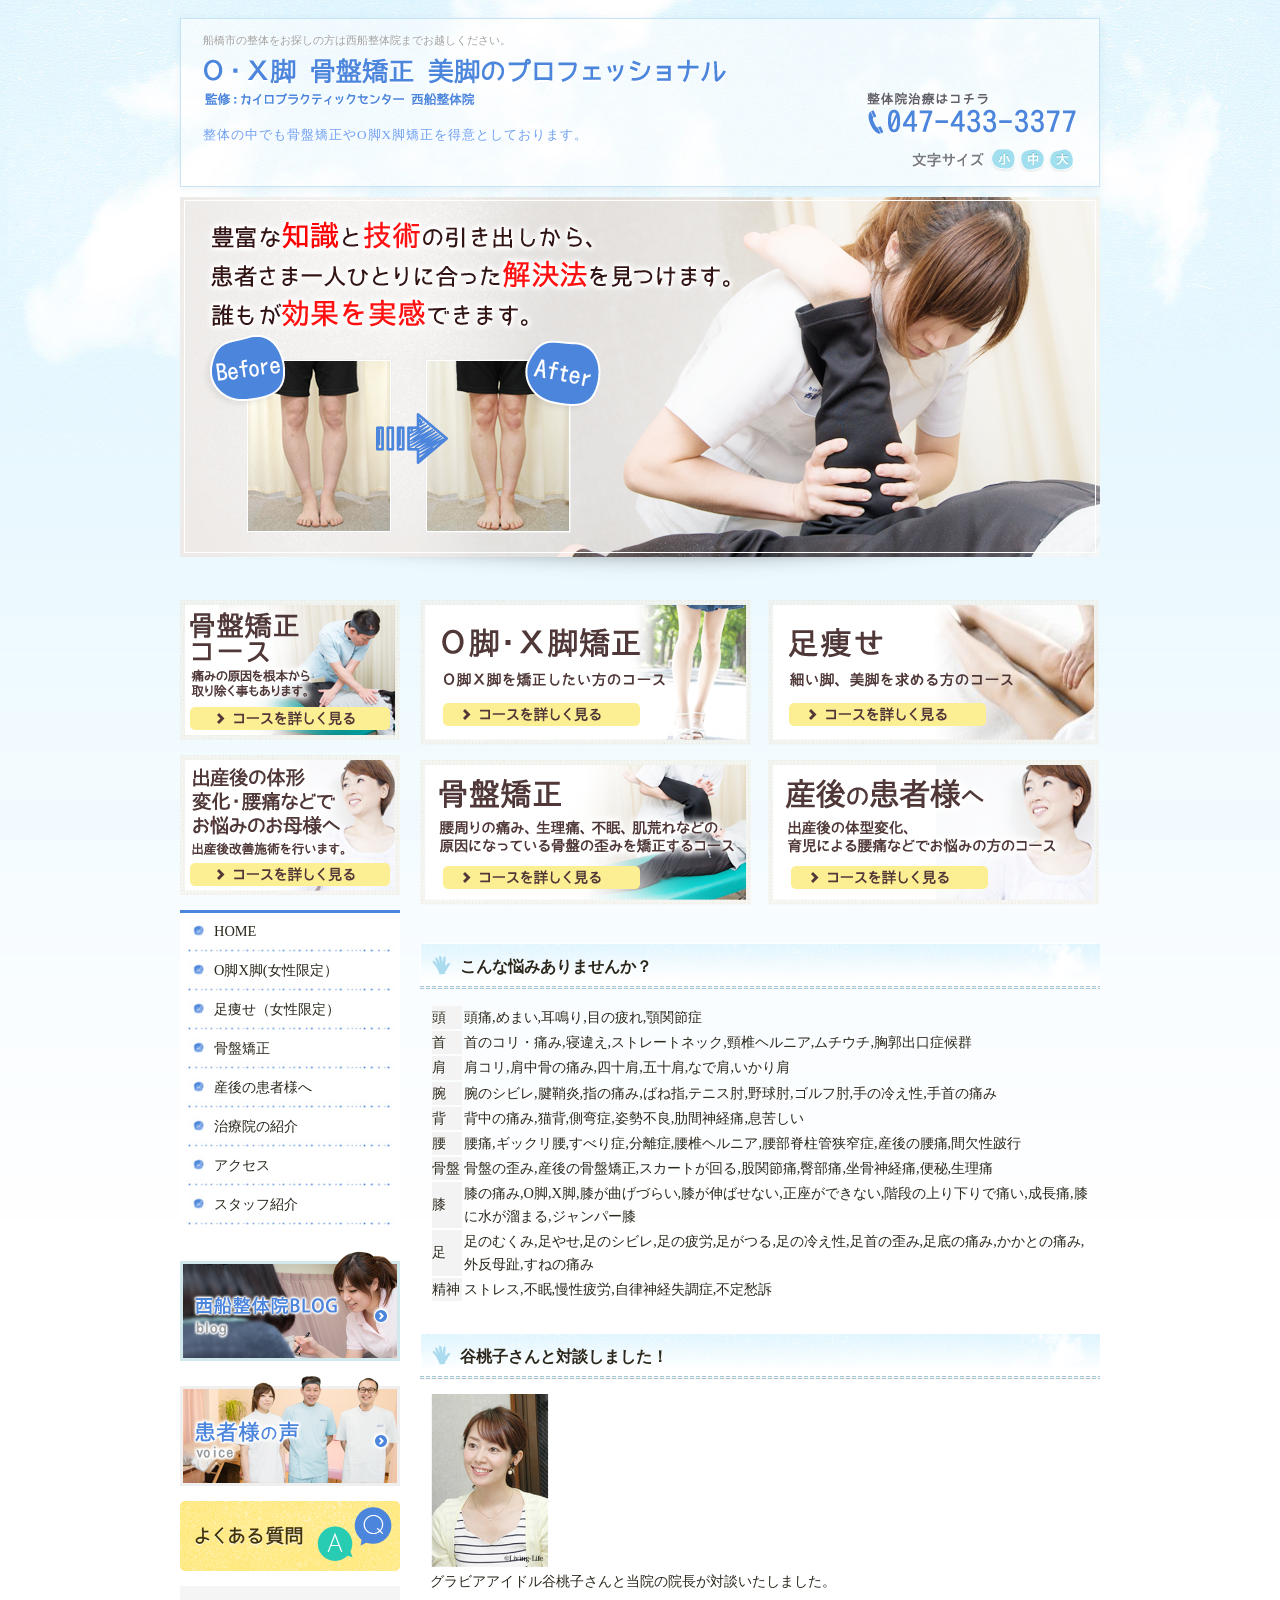
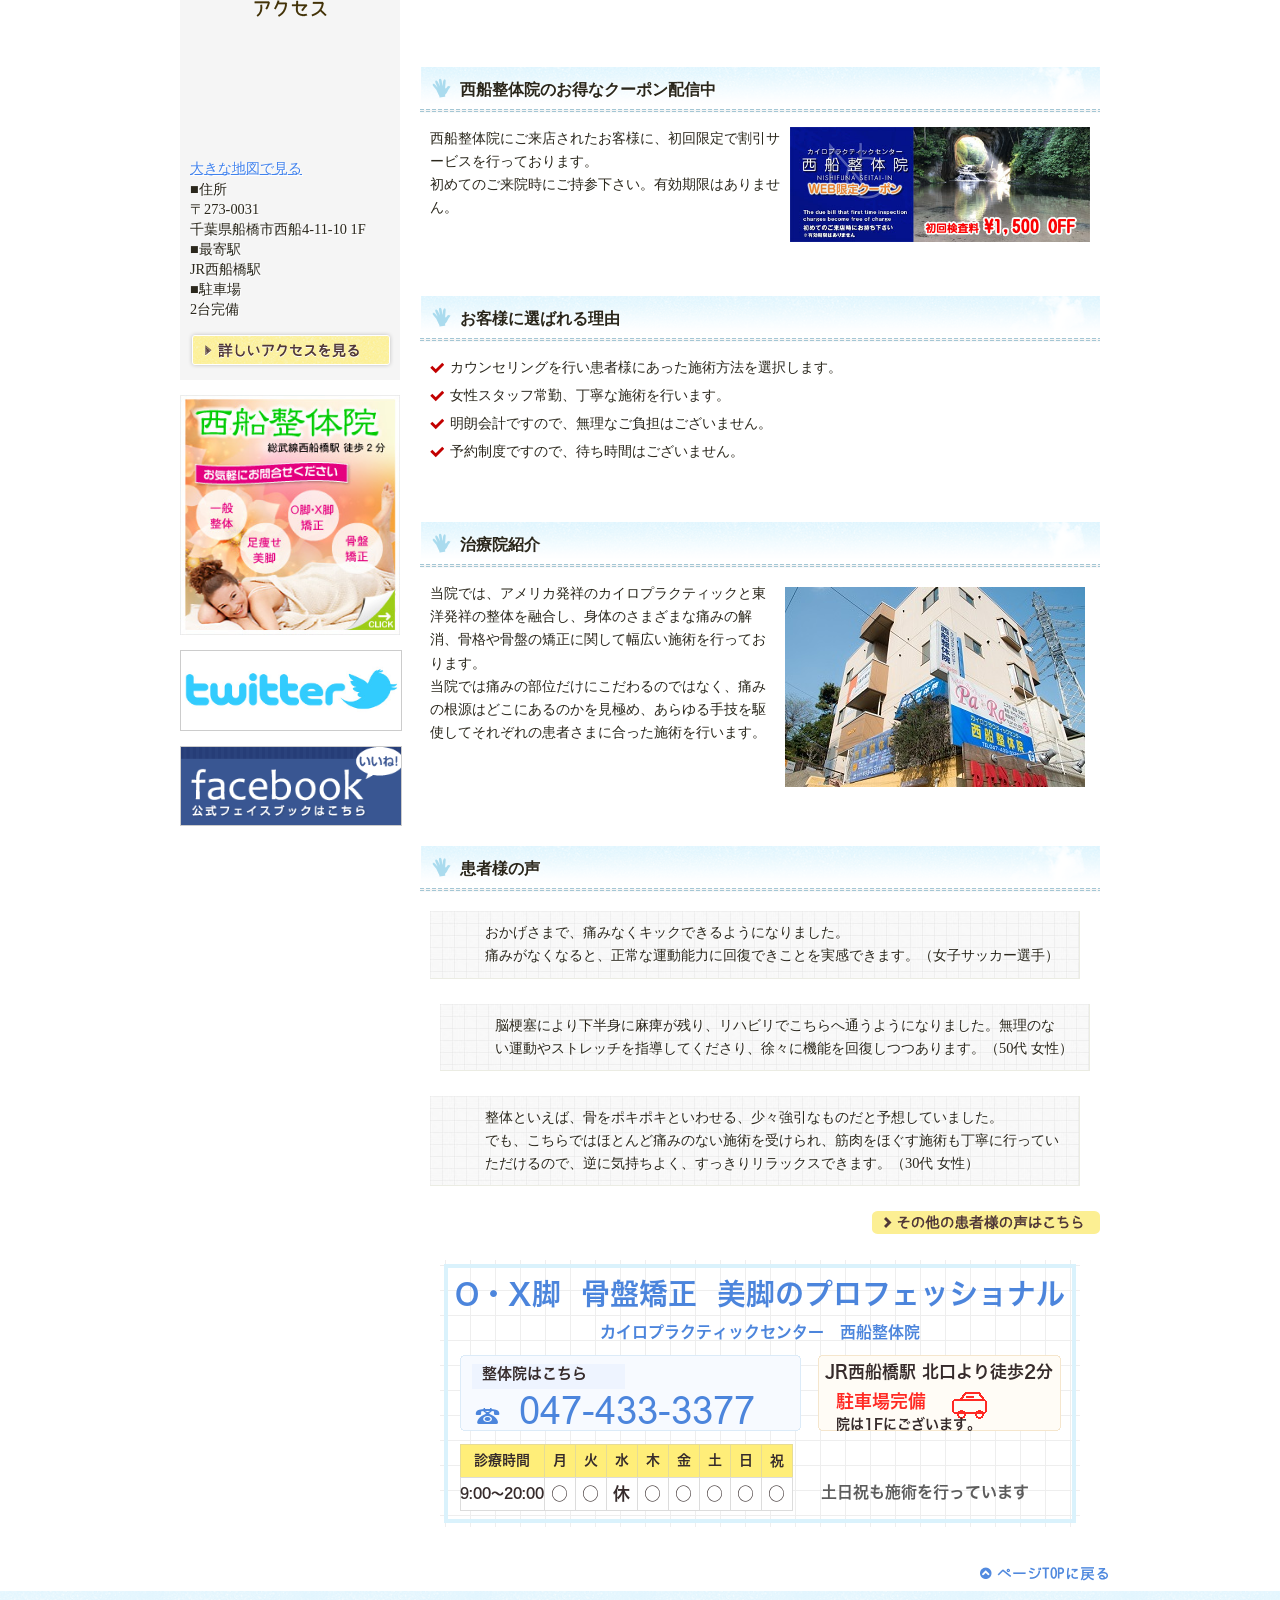
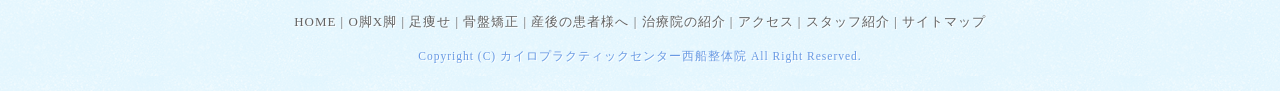
==== commit 4c04b19f: "Fix top hero image path" ====
--- a/index.html
+++ b/index.html
@@ -112,7 +112,7 @@
 
 
 <div id="mainImageWrap">
-      <div id="mainImage" style="background-image: url(/assets_c/2013/06/main_img02-thumb-920xauto-673212.png); height: 383px;">
+      <div id="mainImage" style="background-image: url(assets_c/2013/06/main_img02-thumb-920xauto-673212.png); height: 383px;">
 
 	</div>
     </div>
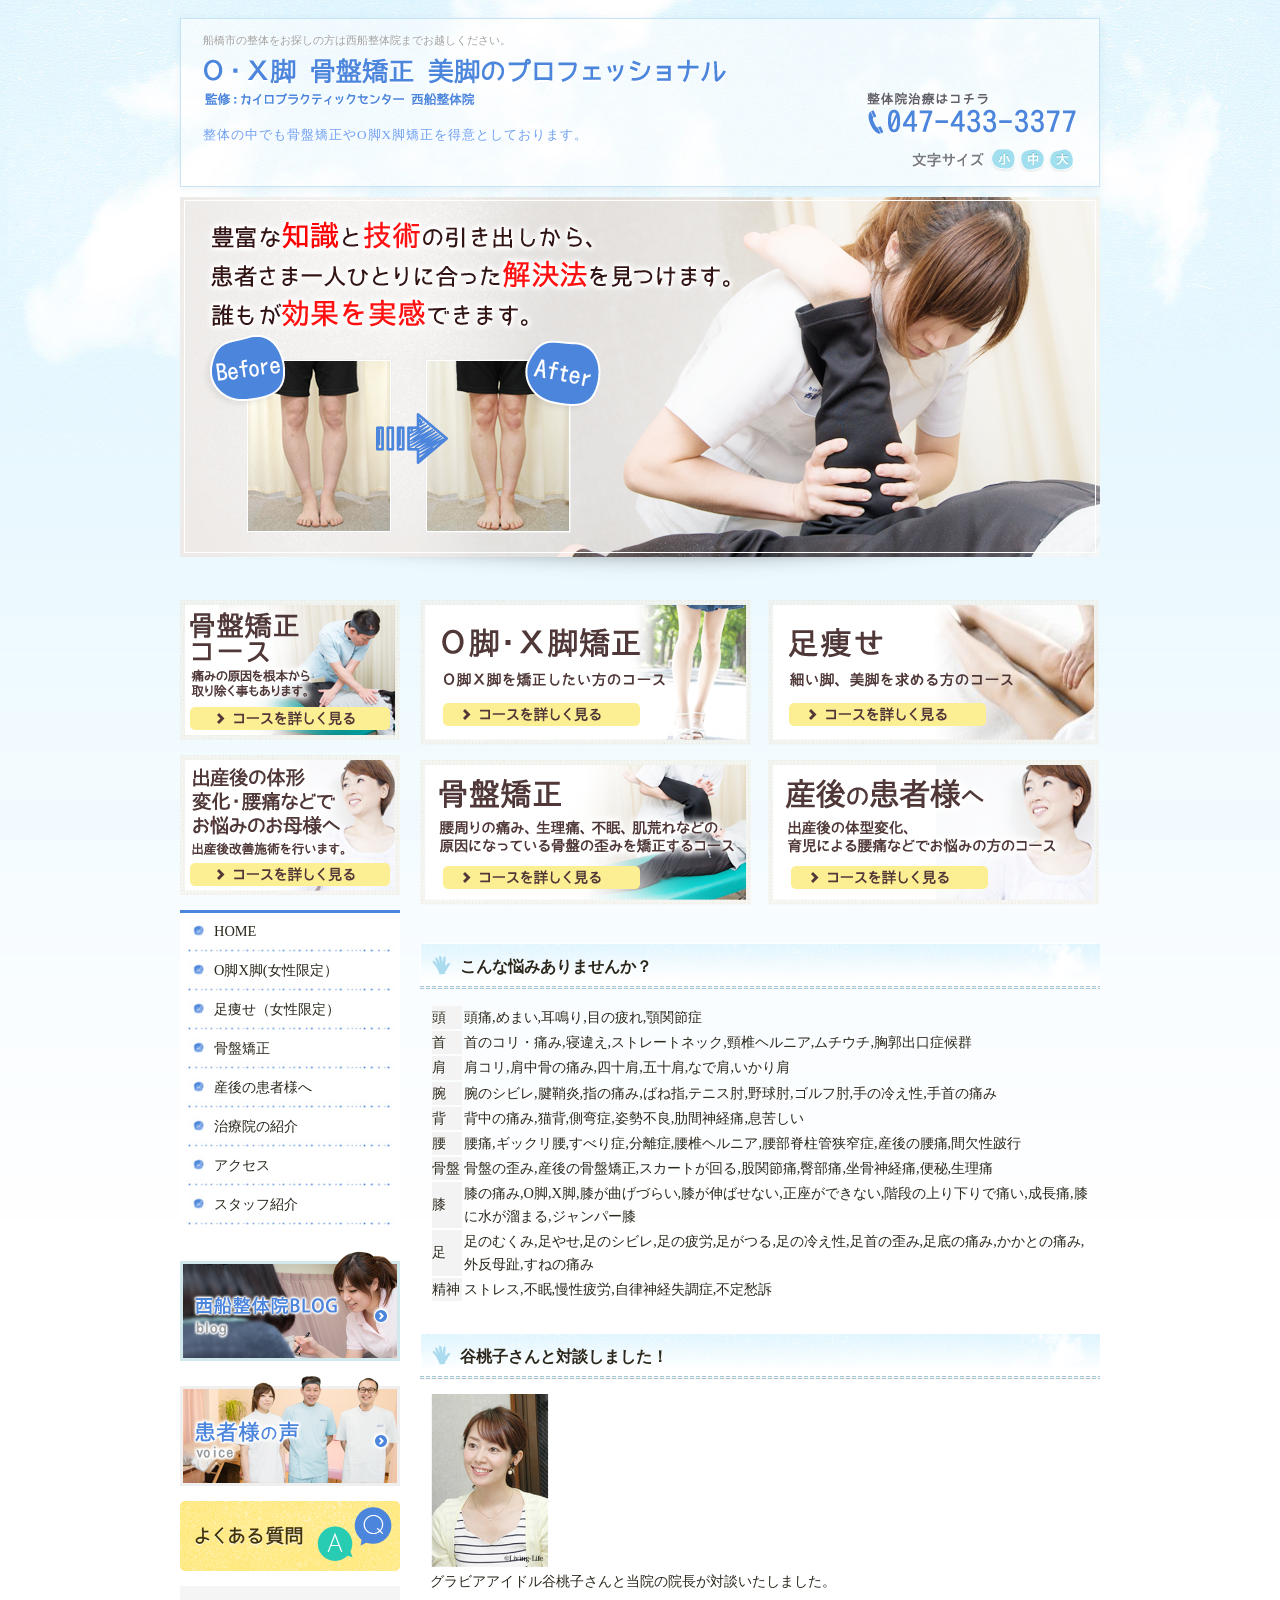
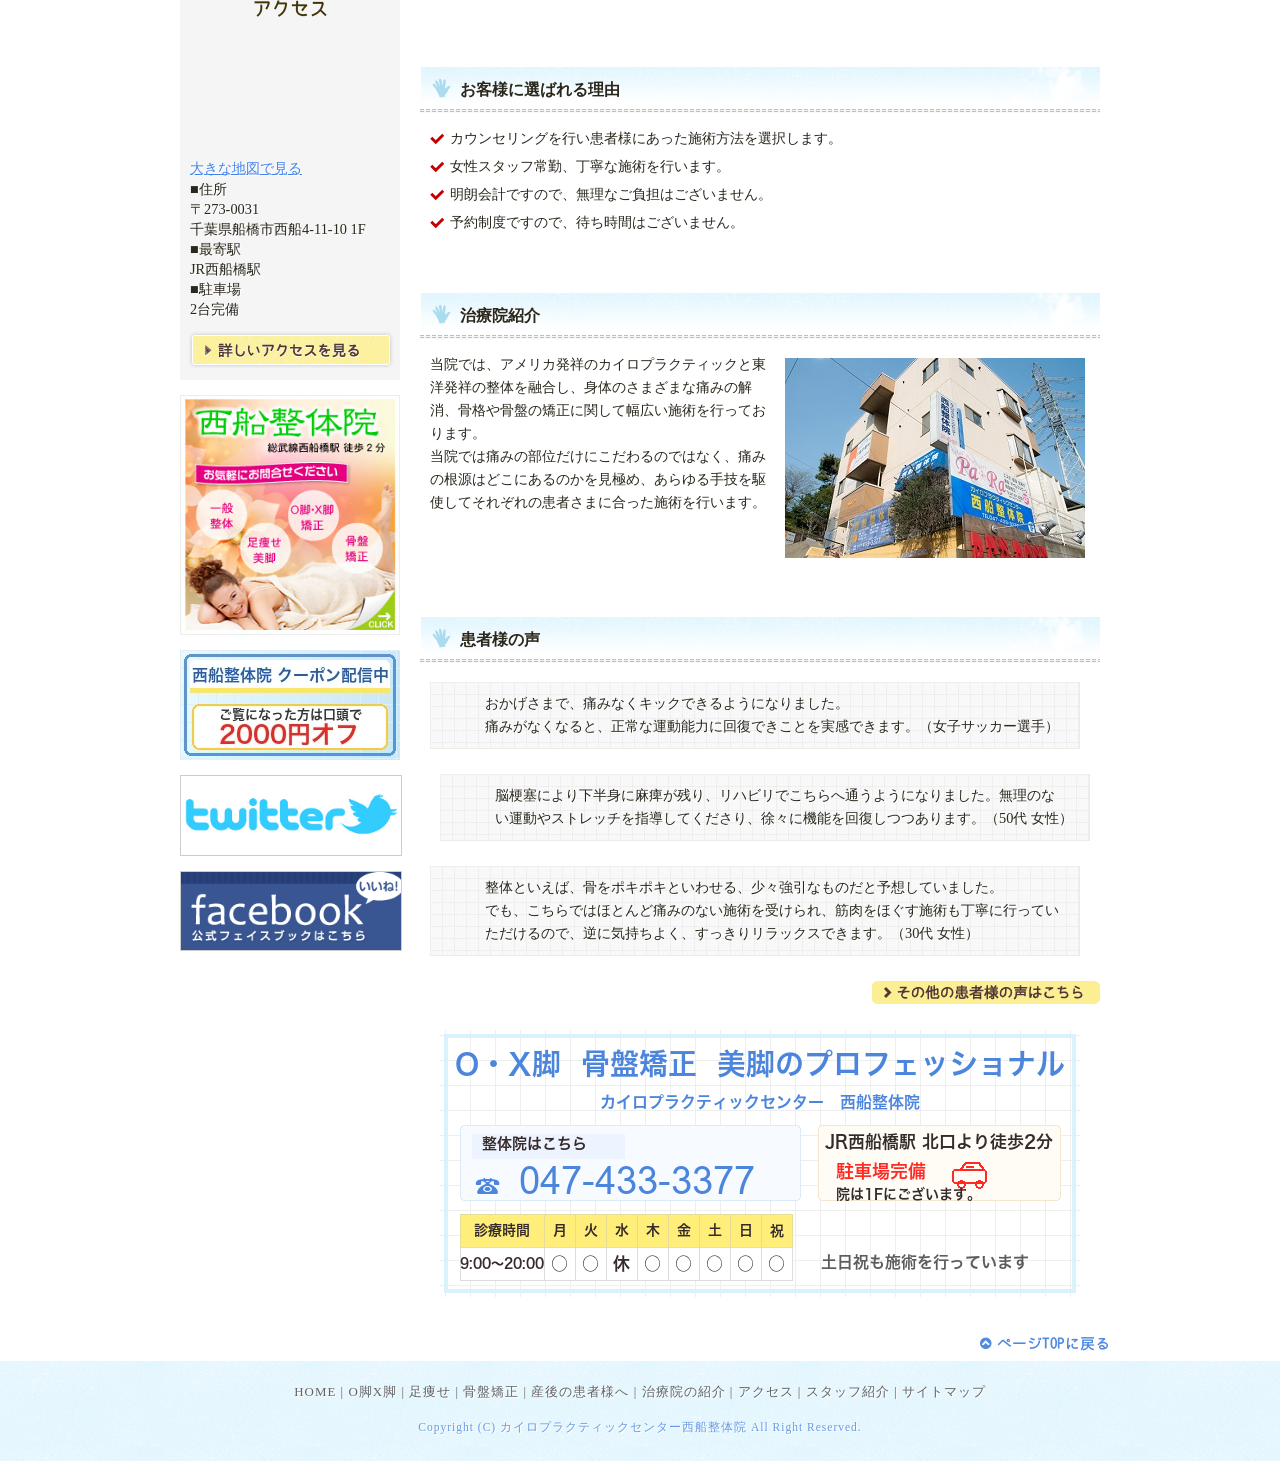
==== commit 8e505bbc: "Move coupon banner to sidebar" ====
--- a/index.html
+++ b/index.html
@@ -207,17 +207,7 @@
 
 
 
-					<div class="mt30 mb30">
-<h3 class="title"><span>西船整体院のお得なクーポン配信中</span></h3>
-
-<div class="ml10 mr10">
-<span><a href="http://www.nishifuna-seitai.com/coupon/" target="_blank"><img src="images_mt/nishifunabanner.jpg" alt="西船整体院　割引　クーポン" width="300" class="fr ml10" title="西船整体院　割引　クーポン" /></a></span>
-<p class="mb20"><span>西船整体院にご来店されたお客様に、初回限定で割引サービスを行っております。<br />初めてのご来院時にご持参下さい。有効期限はありません。</span></p>
-<div class="cb"> </div>
-</div>
-
-</div>
-
+					
 
 
 					
@@ -458,6 +448,9 @@
 
 <div class="banner sort"><a href="http://www.nishifuna-seitai.com/" title="西船整体院,カイロプラクティックセンター" target="_blank"> <img src="images_mt/seitai%20nishifuna.jpg" width="220" alt="西船整体院　カイロプラクティックセンター" /></a></div>
 
+<div class="banner sort"><a href="http://www.nishifuna-seitai.com/coupon/" title="西船整体院 2000円オフ クーポン" target="_blank"> <img src="images_mt/nishifunabanner.jpg" width="220" alt="西船整体院 2000円オフ クーポン" /></a></div>
+
+
 
 
 
